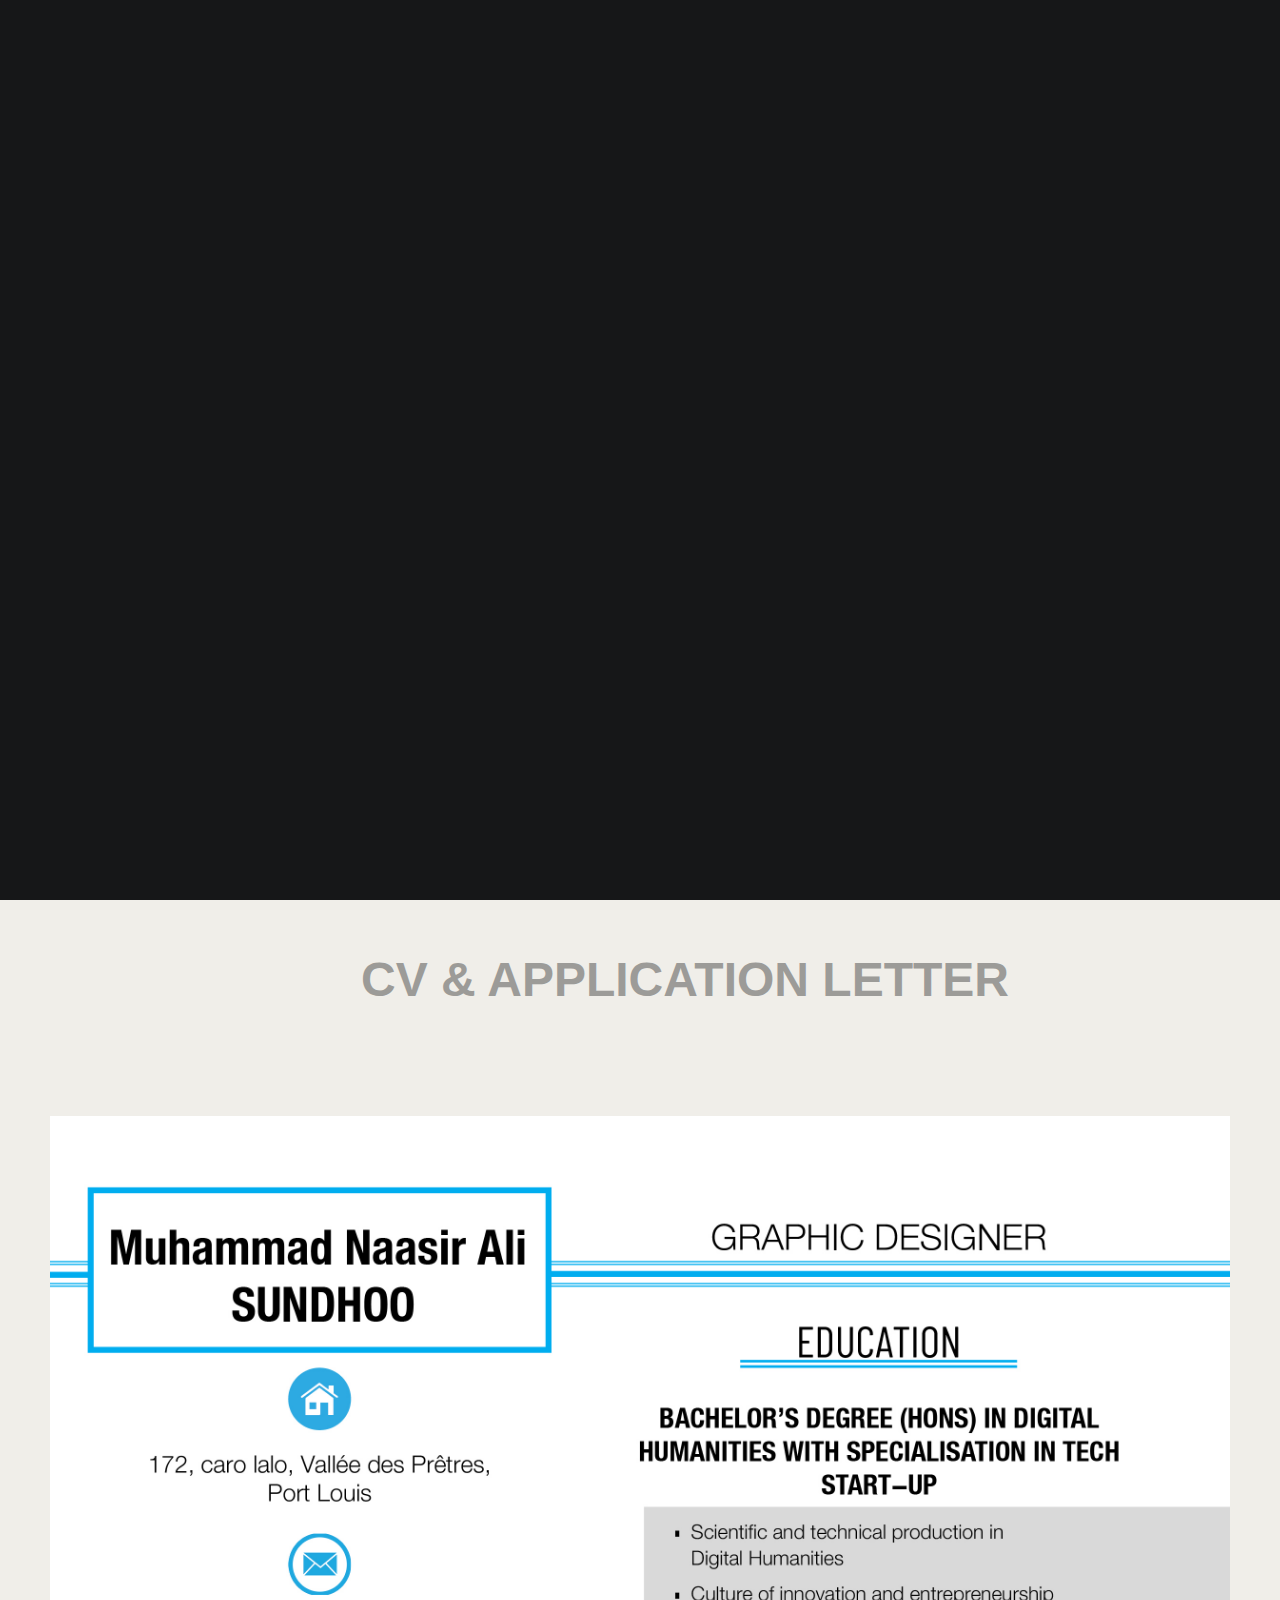
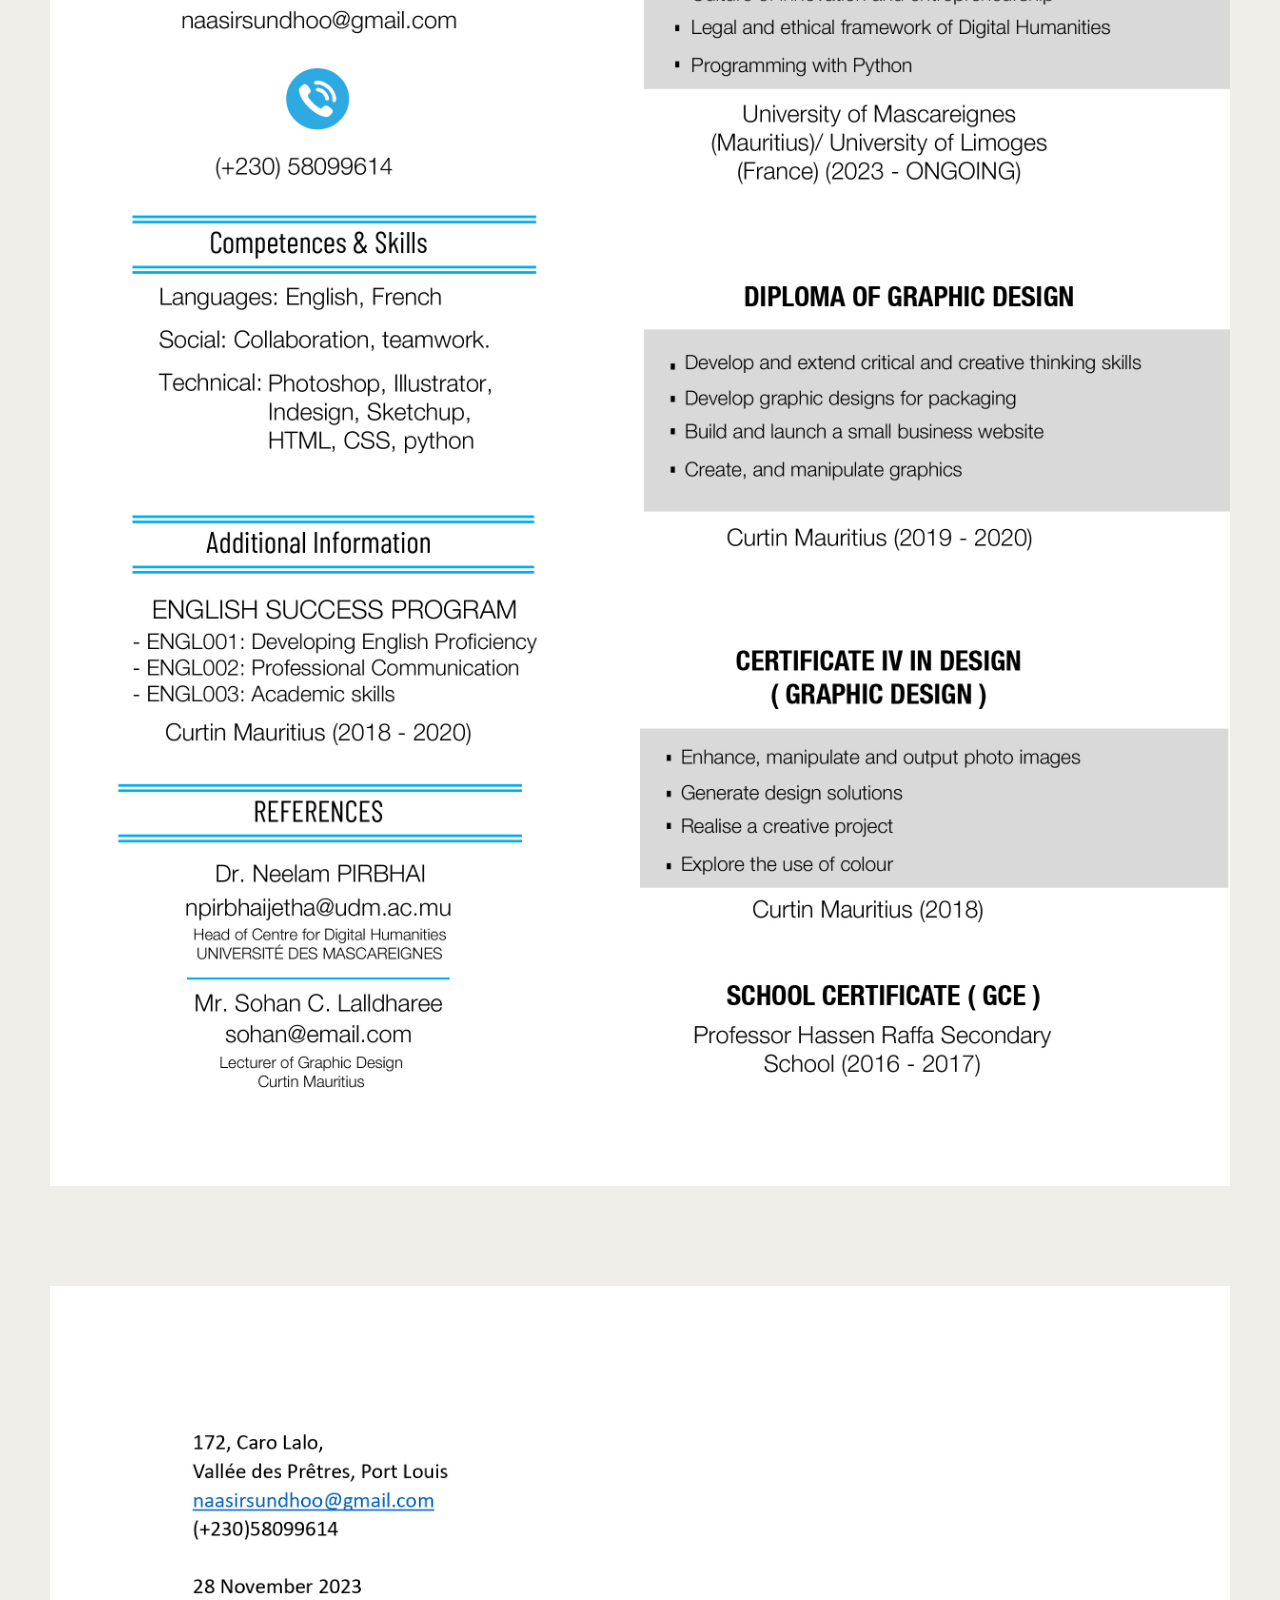
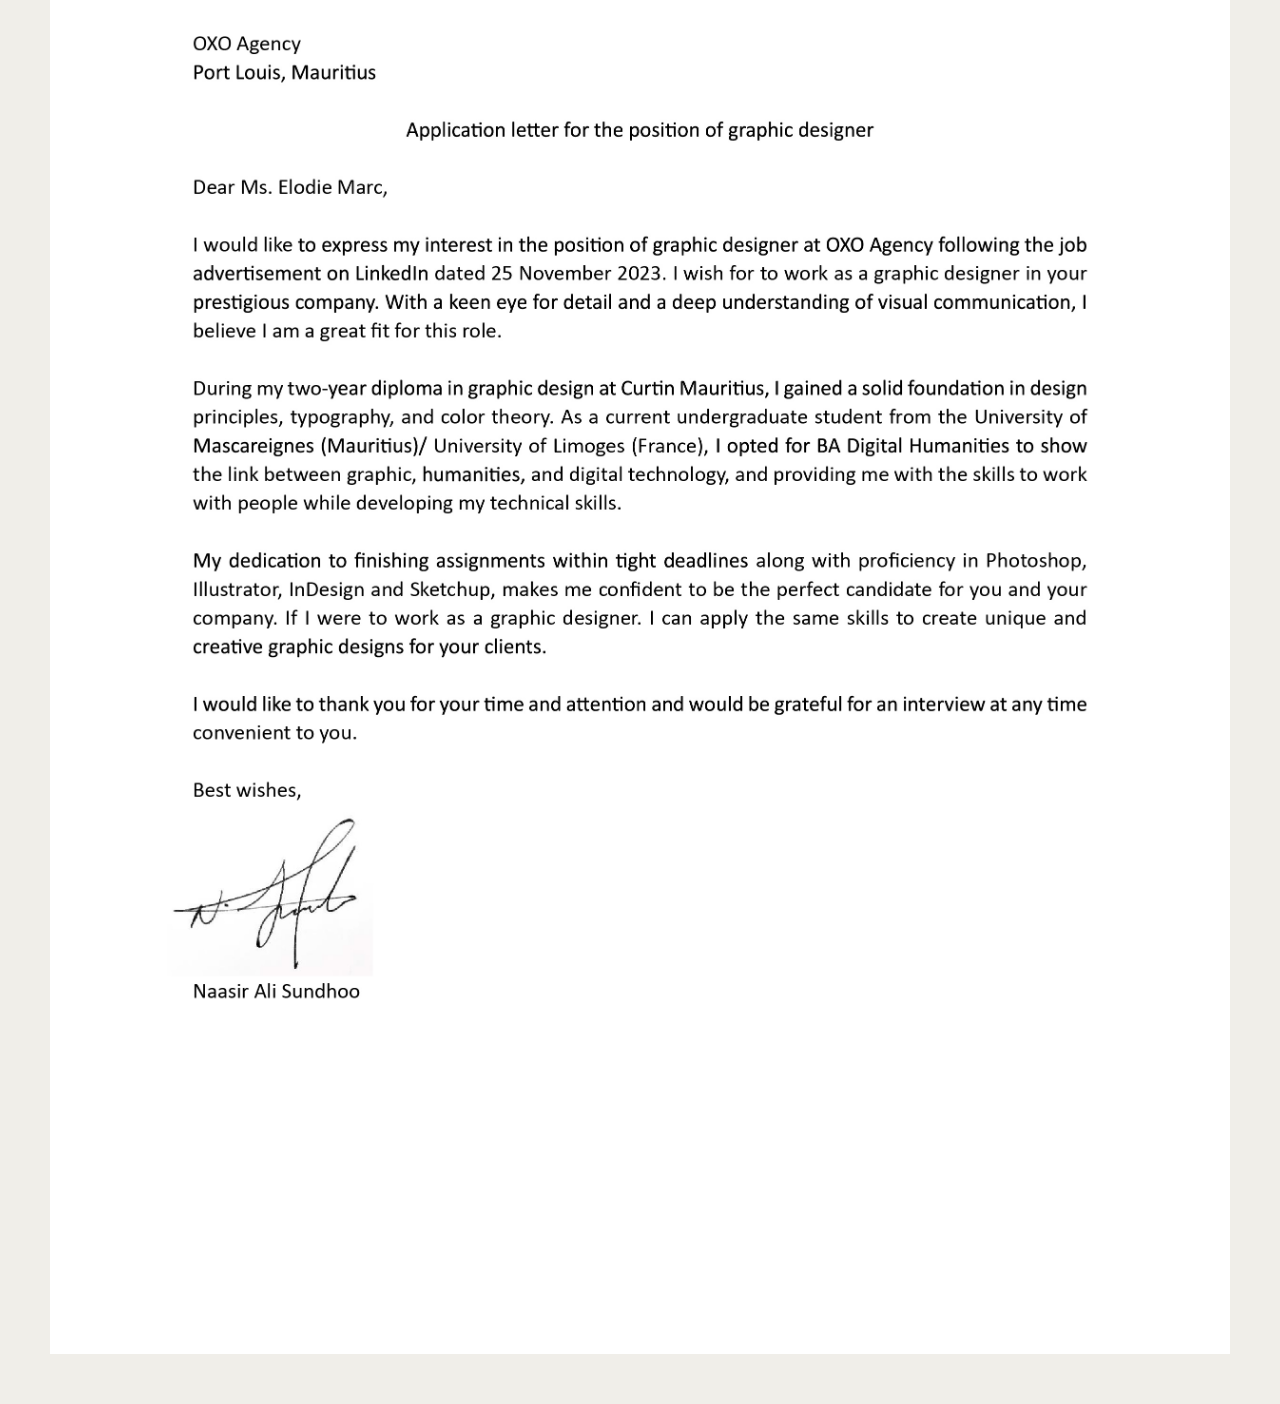
==== about.html @ 45f6244c "Add files via upload" ====
<!DOCTYPE html>
<html lang="en">
<head>
  <meta charset="utf-8">
  <meta content="width=device-width, initial-scale=1.0" name="viewport">
<link rel="icon" href="" type="">
  <title>About</title>

  <link href="vendor/bootstrap/css/bootstrap.min.css" rel="stylesheet">
  <link href="vendor/bootstrap-icons/bootstrap-icons.css" rel="stylesheet">
  <link href="vendor/swiper/swiper-bundle.min.css" rel="stylesheet">
  <link href="vendor/glightbox/css/glightbox.min.css" rel="stylesheet">
  <link href="vendor/aos/aos.css" rel="stylesheet">
 
  <link href="css/main.css" rel="stylesheet">



</head>

<body>

  <!-- ======= Header ======= -->
  <header id="header" class="header d-flex align-items-center fixed-top">
    <div class="container-fluid d-flex align-items-center justify-content-between">

      <a href="index.html" class="logo d-flex align-items-center  me-auto me-lg-0">
        
        <i class="bi bi-ca"></i>
        <h1>SUNDHOO NAASIR</h1>
      </a>

      <nav id="navbar" class="navbar">
        <ul>
          <li><a href="index.html">HOME</a></li>
          <li><a href="about.html" class="active">ABOUT</a></li>
          <li class="dropdown"><a href="journey.html"><span>JOURNEY</span> <i class="bi bi-chevron-down dropdown-indicator"></i></a>
            <ul>
              <li><a href="journey.html" class="active">BA(Hons) DIGITAL HUMANITIES</a></li>
              <li><a href="journey.html#diploma">DIPLOMA IN GRAPHIC DESIGN</a></li>
            </ul>
          </li>
          <li><a href="services.html"></a></li>
          <li><a href="contact.html"></a></li>
        </ul>
      </nav><!-- .navbar -->

      <div class="header-social-links">
        
      </div>
      <i class="mobile-nav-toggle mobile-nav-show bi bi-list"></i>
      <i class="mobile-nav-toggle mobile-nav-hide d-none bi bi-x"></i>

    </div>
  </header><!-- End Header -->

  <main id="main" class="about" data-aos="fade" data-aos-delay="1500">

    <!-- ======= End Page Header ======= -->
    <div class="page-header d-flex align-items-center">
      <div class="container position-relative">
        <div class="row d-flex justify-content-center">
          <div class="col-lg-6 text-center">
            <h2 >ABOUT</h2>
            <p >With a Graphic Design diploma from Curtin Mauritius, I'm currently pursuing a BA 
              in Digital Humanities.
              This journey ignites my passion for blending visual storytelling with the societal 
              impact of technology.</p>
              <p>
                My academic background in Graphic Design at Curtin Mauritius has equipped me with a solid foundation in visual communication.
                Complementing this, my ongoing studies in Digital Humanities propel me into understanding how technology shapes our world,
                inspiring me to create impactful digital narratives that resonate with the human experience.
            </p>

            
            <a class="cta-btn" href="#cv">View CV</a>

          </div>
        </div>
      </div>
    </div><!-- End Page Header -->

    <!-- ======= About Section ======= -->
    <section  class="about pb-50">
      <div class="container">

        <div class="row gy-4 justify-content-center">
          
          <div class="content">
            <h2>Designer with a Focus on Digital Humanities</h2>
            <section id="skills" class="skills section-bg">
              <div class="container">

                <div class="section-title">
                  <h2> Technical Skills</h2>
                  
                </div>
      
                <div class="row skills-content">
        
                  <div class="col-lg-6 aos-init aos-animate" data-aos="fade-up">
        
                    <div class="progress">
                      <span class="skill">Photoshop<i class="val">92%</i></span>
                      <div class="progress-bar-wrap">
                        <div class="progress-bar" role="progressbar" aria-valuenow="92" aria-valuemin="0" aria-valuemax="100" style="width: 92%;"></div>
                      </div>
                    </div>
        
                    <div class="progress">
                      <span class="skill">Illustrator<i class="val">84%</i></span>
                      <div class="progress-bar-wrap">
                        <div class="progress-bar" role="progressbar" aria-valuenow="84" aria-valuemin="0" aria-valuemax="100" style="width: 84%;"></div>
                      </div>
                    </div>
        
                    <div class="progress">
                      <span class="skill">Indesign<i class="val">75%</i></span>
                      <div class="progress-bar-wrap">
                        <div class="progress-bar" role="progressbar" aria-valuenow="75" aria-valuemin="0" aria-valuemax="100" style="width: 75%;"></div>
                      </div>
                    </div>
        
                  </div>
        
                  <div class="col-lg-6 aos-init aos-animate" data-aos="fade-up" data-aos-delay="100">
        
                    <div class="progress">
                      <span class="skill">HTML <i class="val">75%</i></span>
                      <div class="progress-bar-wrap">
                        <div class="progress-bar" role="progressbar" aria-valuenow="75" aria-valuemin="0" aria-valuemax="100" style="width: 75%;"></div>
                      </div>
                    </div>
        
                    <div class="progress">
                      <span class="skill">CSS <i class="val">56%</i></span>
                      <div class="progress-bar-wrap">
                        <div class="progress-bar" role="progressbar" aria-valuenow="56" aria-valuemin="0" aria-valuemax="100" style="width: 56%;"></div>
                      </div>
                    </div>
        
                    <div class="progress">
                      <span class="skill">Python <i class="val">55%</i></span>
                      <div class="progress-bar-wrap">
                        <div class="progress-bar" role="progressbar" aria-valuenow="48" aria-valuemin="0" aria-valuemax="100" style="width: 48%;"></div>
                      </div>
                    </div>
        
                  </div>
        
                </div>
                 
          

              </div>
            </section>

            
          </div>
        </div>

      </div>
    </section><!-- End About Section -->

    <section id="cv" class="iamages">
      
      <h2>CV & APPLICATION LETTER</h2>
      <img src="img/photos for eportfolio/BA/cv .jpg" alt="">
     
      <img src="img/photos for eportfolio/BA/letters.jpg" alt="">
    </section>

 

  </main><!-- End #main -->


  <a href="#" class="scroll-top d-flex align-items-center justify-content-center"><i class="bi bi-arrow-up-short"></i></a>

  <div id="preloader">
    <div class="line"></div>
  </div>

 
  <script src="vendor/bootstrap/js/bootstrap.bundle.min.js"></script>
  <script src="vendor/swiper/swiper-bundle.min.js"></script>
  <script src="vendor/glightbox/js/glightbox.min.js"></script>
  <script src="vendor/aos/aos.js"></script>
  <script src="vendor/php-email-form/validate.js"></script>

 

  <script src="js/main.js"></script>


</body>

</html>
---- css/main.css ----
:root {
  
  --font-default: Arial, Helvetica, sans-serif;

  --font-primary: Arial, Helvetica,  sans-serif;
  --font-secondary: Arial, Helvetica, sans-serif;
}

/* Colors */
:root {
  --color-default: #3333;
  --color-primary: #9C9B98;
  --color-secondary: #161718;
}
.journey{
  background-color: #9C9B98;
}
.journey  div.iamges{
background-color:#F0EEE9 ;
}
/* Smooth scroll behavior */
html{
  scroll-behavior:smooth;
}


/*--------------------------------------------------------------
# General
--------------------------------------------------------------*/
body {
  font-family: var(--font-default);
  background-color: #F0EEE9;
  
  
}

a {
  color: var(--color-primary);
  text-decoration: none;
}

a:hover {
  color: #776B5D;
  text-decoration: none;
}

h1,
h2,
h3,
h4,
h5,
h6 {
  font-family: var(--font-primary);
}

/*--------------------------------------------------------------
# Sections & Section Header
--------------------------------------------------------------*/
.section-header {
  padding-bottom: 40px;
}

.section-header h2 {
  font-size: 14px;
  font-weight: 500;
  padding: 0;
  line-height: 1px;
  margin: 0 0 5px 0;
  letter-spacing: 2px;
  text-transform: uppercase;
  color: rgba(255, 255, 255, 0.6);
  font-family: var(--font-primary);
}

.section-header h2::after {
  content: "";
  width: 100%;
  height: 1px;
  display: inline-block;
  background: #333;
  margin: 4px 10px;
}

.section-header p {
  margin: 0;
  margin: 0;
  font-size: 36px;
  font-weight: 700;
  font-family: var(--font-secondary);
 
}

/*--------------------------------------------------------------
# Page Header
--------------------------------------------------------------*/
.page-header {
  padding: 120px 0 60px 0;
  min-height: 30vh;
  position: relative;
}

.page-header h2 {
  font-size: 56px;
  font-weight: 500;
  font-family: var(--font-secondary);
}

@media (max-width: 768px) {
  .page-header h2 {
    font-size: 36px;
  }
}

.page-header p {
  color:black;
}

.page-header .cta-btn {
  font-family: var(--font-primary);
  font-weight: 400;
  font-size: 14px;
  display: inline-block;
  padding: 12px 40px;
  border-radius: 4px;
  letter-spacing: 1px;
  text-transform: uppercase;
  transition: 0.3s;
  color: #fff;
  background: var(--color-primary);
}

.page-header .cta-btn:hover {
  background: var(--color-primary);
}

/*--------------------------------------------------------------
# Scroll top button
--------------------------------------------------------------*/
.scroll-top {
  position: fixed;
  visibility: hidden;
  opacity: 0;
  right: 15px;
  bottom: -15px;
  z-index: 99999;
  background: var(--color-primary);
  width: 44px;
  height: 44px;
  border-radius: 50px;
  transition: all 0.4s;
}

.scroll-top i {
  font-size: 24px;
  color: #fff;
  line-height: 0;
}

.scroll-top:hover {
  background: #9C9B98;
  color: #fff;
}

.scroll-top.active {
  visibility: visible;
  opacity: 1;
  bottom: 15px;
}

/*--------------------------------------------------------------
# Preloader
--------------------------------------------------------------*/
#preloader {
  display: flex;
  position: fixed;
  inset: 0;
  width: 100%;
  height: 100vh;
  z-index: 99999;
}

#preloader:before,
#preloader:after {
  content: "";
  background-color: var(--color-secondary);
  position: absolute;
  inset: 0;
  width: 50%;
  height: 100%;
  transition: all 0.3s ease 0s;
  z-index: -1;
}

#preloader:after {
  left: auto;
  right: 0;
}

#preloader .line {
  position: relative;
  overflow: hidden;
  margin: auto;
  width: 1px;
  height: 280px;
  transition: all 0.8s ease 0s;
}

#preloader .line:before {
  content: "";
  position: absolute;
  background-color: #fff;
  left: 0;
  top: 50%;
  width: 1px;
  height: 0%;
  transform: translateY(-50%);
  animation: lineincrease 1000ms ease-in-out 0s forwards;
}

#preloader .line:after {
  content: "";
  position: absolute;
  background-color: #999;
  left: 0;
  top: 0;
  width: 1px;
  height: 100%;
  transform: translateY(-100%);
  animation: linemove 1200ms linear 0s infinite;
  animation-delay: 2000ms;
}

#preloader.loaded .line {
  opacity: 0;
  height: 100% !important;
}

#preloader.loaded .line:after {
  opacity: 0;
}

#preloader.loaded:before,
#preloader.loaded:after {
  animation: preloaderfinish 300ms ease-in-out 500ms forwards;
}

@keyframes lineincrease {
  0% {
    height: 0%;
  }

  100% {
    height: 100%;
  }
}

@keyframes linemove {
  0% {
    transform: translateY(200%);
  }

  100% {
    transform: translateY(-100%);
  }
}

@keyframes preloaderfinish {
  0% {
    width: 5 0%;
  }

  100% {
    width: 0%;
  }
}

/*--------------------------------------------------------------
# Header
--------------------------------------------------------------*/
.header {
  transition: all 0.5s;
  z-index: 997;
  padding: 30px 0;
  background-color: #9C9B98;
  position: fixed;
}

#afterhero p span {
  color: #fff;
  padding-bottom: 4px;
  letter-spacing: 1px;
  border-bottom: 3px solid #149ddd;
}

.header .logo h1 {
  font-size: 35px;
  margin: 0;
  font-weight: 400;
  color: #fff;
  font-family: var(--font-secondary);
}

.header .logo i {
  font-size: 32px;
  margin-right: 8px;
  line-height: 0;
}

@media (max-width: 575px) {
  .header .logo h1 {
    font-size: 26px;
  }

  .header .logo i {
    font-size: 24px;
  }
}

.header .header-social-links {
  padding-right: 15px;
}

.header .header-social-links a {
  color: rgba(255, 255, 255, 0.5);
  padding-left: 15px;
  display: inline-block;
  line-height: 0px;
  transition: 0.3s;
  font-size: 16px;
}

.header .header-social-links a:hover {
  color: #fff;
}

@media (max-width: 575px) {
  .header .header-social-links a {
    padding-left: 5px;
  }
}

/*--------------------------------------------------------------
# Desktop Navigation
--------------------------------------------------------------*/
@media (min-width: 1280px) {
  .navbar {
    padding: 0;
  }

  .navbar ul {
    margin: 0;
    padding: 0;
    display: flex;
    list-style: none;
    align-items: center;
  }

  .navbar li {
    position: relative;
  }

  .navbar a,
  .navbar a:focus {
    display: flex;
    align-items: center;
    justify-content: space-between;
    padding: 10px 0 10px 30px;
    font-family: var(--font-primary);
    text-transform: uppercase;
    letter-spacing: 1px;
    font-size: 15px;
    font-weight: 400;
    color: rgba(255, 255, 255, 0.5);
    white-space: nowrap;
    transition: 0.3s;
  }

  .navbar a i,
  .navbar a:focus i {
    font-size: 14px;
    line-height: 0;
    margin-left: 5px;
  }

  .navbar a:hover,
  .navbar .active,
  .navbar .active:focus,
  .navbar li:hover>a {
    color: #fff;
  }

  .navbar .dropdown ul {
    display: block;
    position: absolute;
    left: 14px;
    top: calc(100% + 30px);
    margin: 0;
    padding: 10px 0;
    z-index: 99;
    opacity: 0;
    visibility: hidden;
    background: var(--color-secondary);
    transition: 0.3s;
    border-radius: 4px;
  }

  .navbar .dropdown ul li {
    min-width: 200px;
  }

  .navbar .dropdown ul a {
    padding: 10px 20px;
    font-size: 15px;
    text-transform: none;
    font-weight: 400;
  }

  .navbar .dropdown ul a i {
    font-size: 12px;
  }

  .navbar .dropdown ul a:hover,
  .navbar .dropdown ul .active:hover,
  .navbar .dropdown ul li:hover>a {
    color: #fff;
  }

  .navbar .dropdown:hover>ul {
    opacity: 1;
    top: 100%;
    visibility: visible;
  }

  .navbar .dropdown .dropdown ul {
    top: 0;
    left: calc(100% - 30px);
    visibility: hidden;
  }

  .navbar .dropdown .dropdown:hover>ul {
    opacity: 1;
    top: 0;
    left: 100%;
    visibility: visible;
  }
}

@media (min-width: 1280px) and (max-width: 1366px) {
  .navbar .dropdown .dropdown ul {
    left: -90%;
  }

  .navbar .dropdown .dropdown:hover>ul {
    left: -100%;
  }
}

@media (min-width: 1280px) {

  .mobile-nav-show,
  .mobile-nav-hide {
    display: none;
  }
}

/*--------------------------------------------------------------
# Mobile Navigation
--------------------------------------------------------------*/
@media (max-width: 1279px) {
  .navbar {
    position: fixed;
    top: 0;
    right: -100%;
    width: 100%;
    max-width: 400px;
    bottom: 0;
    transition: 0.3s;
    z-index: 9997;
  }

  .navbar ul {
    position: absolute;
    inset: 0;
    padding: 50px 0 10px 0;
    margin: 0;
    background: rgba(0, 0, 0, 0.9);
    overflow-y: auto;
    transition: 0.3s;
    z-index: 9998;
  }

  .navbar a,
  .navbar a:focus {
    display: flex;
    align-items: center;
    justify-content: space-between;
    padding: 10px 20px;
    font-family: var(--font-primary);
    font-size: 13px;
    text-transform: uppercase;
    font-weight: 400;
    color: rgba(255, 255, 255, 0.5);
    letter-spacing: 1px;
    white-space: nowrap;
    transition: 0.3s;
  }

  .navbar a i,
  .navbar a:focus i {
    font-size: 12px;
    line-height: 0;
    margin-left: 5px;
  }

  .navbar a:hover,
  .navbar .active,
  .navbar .active:focus,
  .navbar li:hover>a {
    color: #fff;
  }

  .navbar .dropdown ul,
  .navbar .dropdown .dropdown ul {
    position: static;
    display: none;
    padding: 10px 0;
    margin: 10px 20px;
    transition: all 0.5s ease-in-out;
    border: 1px solid black;
  }

  .navbar .dropdown>.dropdown-active,
  .navbar .dropdown .dropdown>.dropdown-active {
    display: block;
  }

  .mobile-nav-show {
    color: #fff;
    font-size: 28px;
    cursor: pointer;
    line-height: 0;
    transition: 0.5s;
    z-index: 9999;
    margin: 0 10px 0 10px;
  }

  .mobile-nav-hide {
    color: #fff;
    font-size: 32px;
    cursor: pointer;
    line-height: 0;
    transition: 0.5s;
    position: fixed;
    right: 20px;
    top: 20px;
    z-index: 9999;
  }

  .mobile-nav-active {
    overflow: hidden;
  }

  .mobile-nav-active .navbar {
    right: 0;
  }

  .mobile-nav-active .navbar:before {
    content: "";
    position: fixed;
    inset: 0;
    background: rgba(22, 23, 24, 0.8);
    z-index: 9996;
  }
}

/*--------------------------------------------------------------
# About Section
--------------------------------------------------------------*/
.about h2 {
  font-weight: 600;
  font-size: 4rem;
  color: var(--color-primary);
}
#main > section.about.pb-50 > div > div > div > h2{
  font-size: 3rem;
  font-weight: 500;
  padding-bottom: 30px;
  display: flex;
  align-items: center;
  justify-content: center;
}
#skills > div > div.section-title > h2{
  font-weight: 500;
  font-size: 2rem;
  padding-bottom: 15px;
 display: flex;
  justify-content: center;
  align-items: center;
}

#cv h2{
  padding: 80px 0 50px 90px;
  color: #9C9B98;
  font-family: Arial, Helvetica, sans-serif;
  font-size: 3rem;
  display: flex;
  justify-content: center;
  align-items: center;
}


.skills .progress {
  height: 60px;
  display: block;
  background: none;
  border-radius: 0;
}

.skills .progress .skill {
  padding: 0;
  margin: 0 0 6px 0;
  text-transform: uppercase;
  display: block; 
  color: #050d18;
}

.skills .progress .skill .val {
  float: right;
  font-style: normal;
}

.skills .progress-bar-wrap {
  background: #dce8f8;
  height: 10px;
}

.skills .progress-bar {
  width: 1px;
  height: 10px;
  transition: 0.9s;
  background-color: #149ddd;
  transition: width 500ms ease-in-out;
}


/*--------------------------------------------------------------
# Hero Section
--------------------------------------------------------------*/
.hero {
  width: 100%;
  background-size: cover;
  position: relative;
  padding: 140px 0 0 0;
  display: flex;
  justify-content: center;
  align-items: center;
  
}

.hero h2 {
  margin: 0 100PX;
  font-size: 6em;
  position: absolute;
  font-weight: 700;
  color: var(--color-default);
  font-family: var(--font-secondary);
}

.hero h2:nth-child(1){
  color: transparent;
  -webkit-text-stroke:px var(--color-default);
  filter: blur(4px);

}


.hero h2:nth-child(2){
  color: #9C9B98;
  z-index: 2;
  animation: animate 4s ease-in-out infinite;
}

@keyframes animate {
  0%,100%{
    
    clip-path: polygon(0 56%, 8% 51%, 13% 47%, 22% 47%, 27% 48%, 34% 52%, 41% 55%, 47% 57%, 55% 59%, 60% 61%, 68% 61%, 74% 63%, 83% 61%, 89% 61%, 93% 59%, 100% 52%, 100% 100%, 0 100%);
  }
  50%{
    
    clip-path: polygon(0 55%, 8% 51%, 15% 51%, 22% 54%, 29% 55%, 34% 57%, 40% 60%, 49% 63%, 54% 63%, 61% 64%, 68% 64%, 75% 66%, 83% 66%, 90% 66%, 96% 65%, 100% 62%, 100% 100%, 0 100%);
  }
}

@media (max-width: 768px) {
  .hero {
    flex-direction: column; 
    height: auto; 
  }

  .hero h2 {
    margin: 10px 0; 
    font-size: 32px; 
    text-align: center; 
  }
  #afterhero{
    flex-direction: column; 
    height: auto; 
  }
  #afterhero p{
    margin: 10px 0;
    font-size: 32px;
    text-align: center;
  }


}

.afterhero p {
  display: flex;
  justify-content: center;
  align-items: center;
  color: var(--color-default);
  margin-bottom:0px;
  margin-top: 150px;
  font-size: 5em;
  position: relative;
  justify-content: center;
  align-items: center;
}

#afterhero div p {
 
  margin: 120px 0 0 0;
  font-size: 6rem;
  color: #2cbc85;


}

#afterhero div p span{
  border-bottom: 0;
  padding-bottom: 0;
  letter-spacing: 1px;
  color: #9C9B98;
}


:root{
  --deft:100px;
}
.wrapper{
 height: 10vh;
  width: 100%;
  perspective:1000px;
}

.cube-box-a{
  width: 200px;
  height: 200px;
  z-index: 1;
  float: left;
  margin:200px 200px 100px 200px ;
  
  transform-style:preserve-3d;
}

.cube-box-a img{
width: 100%;
height: 100%;
position: absolute;
opacity: 1;
transition: 0.5s;
object-fit: cover;
}


.cube-box-a img:nth-child(1){
  transform: rotateY(0deg) translateZ(var(--deft));
}

.cube-box-a img:nth-child(2){
  transform: rotateY(90deg) translateZ(var(--deft));
}

.cube-box-a img:nth-child(3){
  transform: rotateY(180deg) translateZ(var(--deft));
}

.cube-box-a img:nth-child(4){
  transform: rotateY(-90deg) translateZ(var(--deft));
}

.cube-box-a img:nth-child(5){
  transform: rotateX(90deg) translateZ(var(--deft));
}

.cube-box-a img:nth-child(6){
  transform: rotateX(-90deg) translateZ(var(--deft));
}

.cube-box-a{
  animation: moveBox 8s linear infinite;
}

.cube-box-a:hover{
  --deft:200px;
  animation-play-state:paused;
}
.cube-box-b{
  width: 200px;
  height: 200px;
  z-index: 2;
 
  margin: 150px 200px 100px 200px;
  float: right;
  transform-style:preserve-3d;
}

.cube-box-b img{
width: 100%;
height: 100%;
position: absolute;
opacity: 1;
transition: 0.5s;
object-fit: cover;
}


.cube-box-b img:nth-child(1){
  transform: rotateY(0deg) translateZ(var(--deft));
}

.cube-box-b img:nth-child(2){
  transform: rotateY(90deg) translateZ(var(--deft));
}

.cube-box-b img:nth-child(3){
  transform: rotateY(180deg) translateZ(var(--deft));
}

.cube-box-b img:nth-child(4){
  transform: rotateY(-90deg) translateZ(var(--deft));
}

.cube-box-b img:nth-child(5){
  transform: rotateX(90deg) translateZ(var(--deft));
}

.cube-box-b img:nth-child(6){
  transform: rotateX(-90deg) translateZ(var(--deft));
}

.cube-box-b{
  animation: moveBox 8s linear infinite;
}

.cube-box-b:hover{
  --deft:200px;
  animation-play-state:paused;
}


@keyframes loops{
  0%{ transform: rotateX(0deg) rotateY(0deg); }
  100%{ transform: rotateX(360deg) rotateY(360deg); }
}
@keyframes myoveBox {
  0% { transform: translateX(100%)  rotateX(0deg) rotateY(0deg); }
  50% { transform: translateX(-100%) rotateX(180deg) rotateY(180deg); }
  100% { transform: translateX(100%) rotateX(360deg) rotateY(360deg); }
}
@keyframes moveBox {
  0% { transform: translate3d(100%, 0, 0) translateX(100%)  rotateX(0deg) rotateY(0deg); }
  25% { transform: translate3d(-100%, 100%, 0) translateX(100%) rotateX(90deg) rotateY(90deg); }
  50% { transform: translate3d(100%, -100%, 0)  translateX(-100%) rotateX(180deg) rotateY(180deg); }
  75% { transform: translate3d(-100%, 100%, 0) translateX(100%) rotateX(270deg) rotateY(270deg); }
  100% { transform: translate3d(100%, 0, 0) translateX(100%) rotateX(360deg) rotateY(360deg); }
}
/*----------------------------------
before-footer
--------------------------------------
*/
.before-footer{
  height: 250px;
  padding: 50px;
}


.iamages > img:nth-child(2){
  display: flex;
 position: relative;
  width: 100vw;
  height: 100%;
  margin: 0;
  
  padding: 50px;
}
.iamages > img:nth-child(3){
  display: flex;
  position: relative;
  width: 100vw;
  height: 100%;
  margin: 0;
 
  padding: 50px;
}

/*--------------------------------------------------------------
# Footer
--------------------------------------------------------------*/
.footer {
  margin-top: 30px;
  bottom: 0;
  position: static;
  padding: 30px 0 0 0;
  z-index: 1;
  font-size: 14px;
  background-color: #161718;
  border-top: 10px solid rgba(13, 13, 14, 0.15);
}

.footer .copyright {
  text-align: center;
  color: rgba(255, 255, 255, 0.8);
}

.footer .credits {
  padding-top: 6px;
  text-align: center;
  font-size: 13px;
  color: rgba(255, 255, 255, 0.8);
}

.footer .credits a {
  color: var(--color-primary);
}
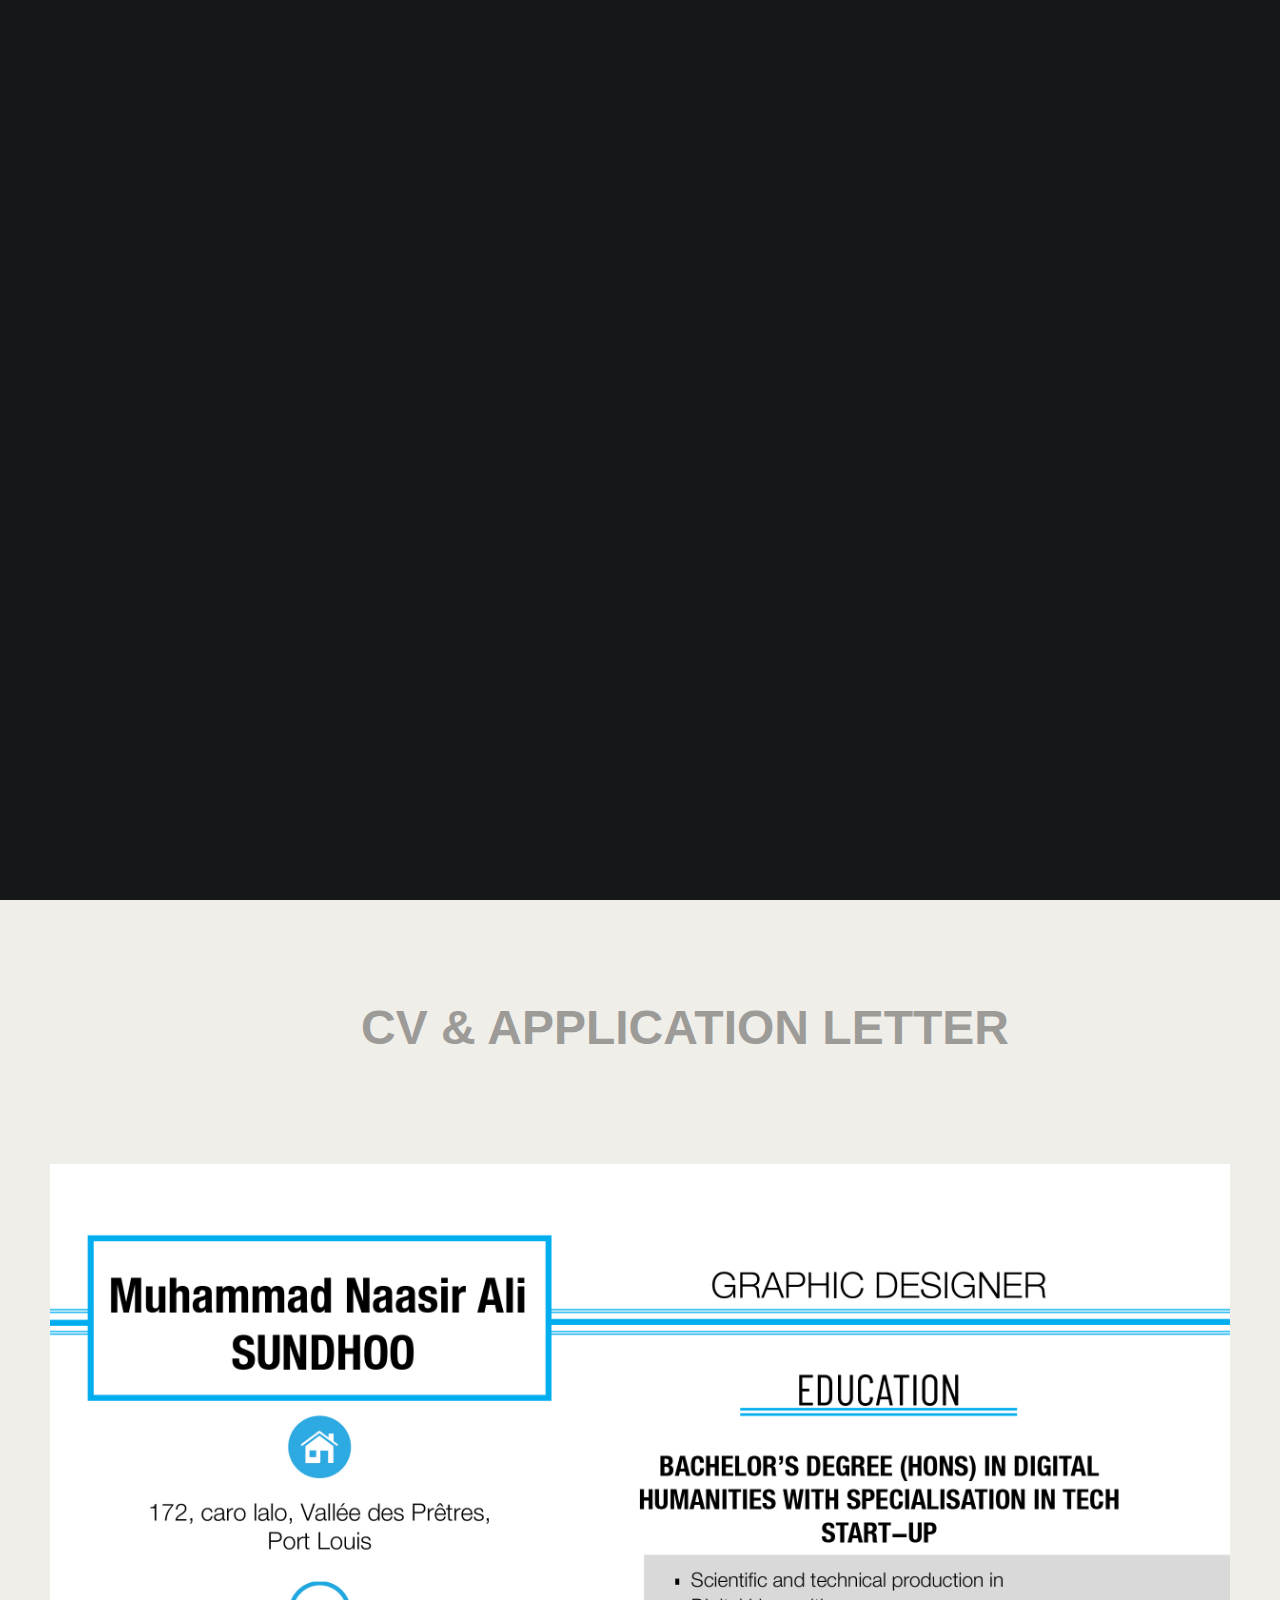
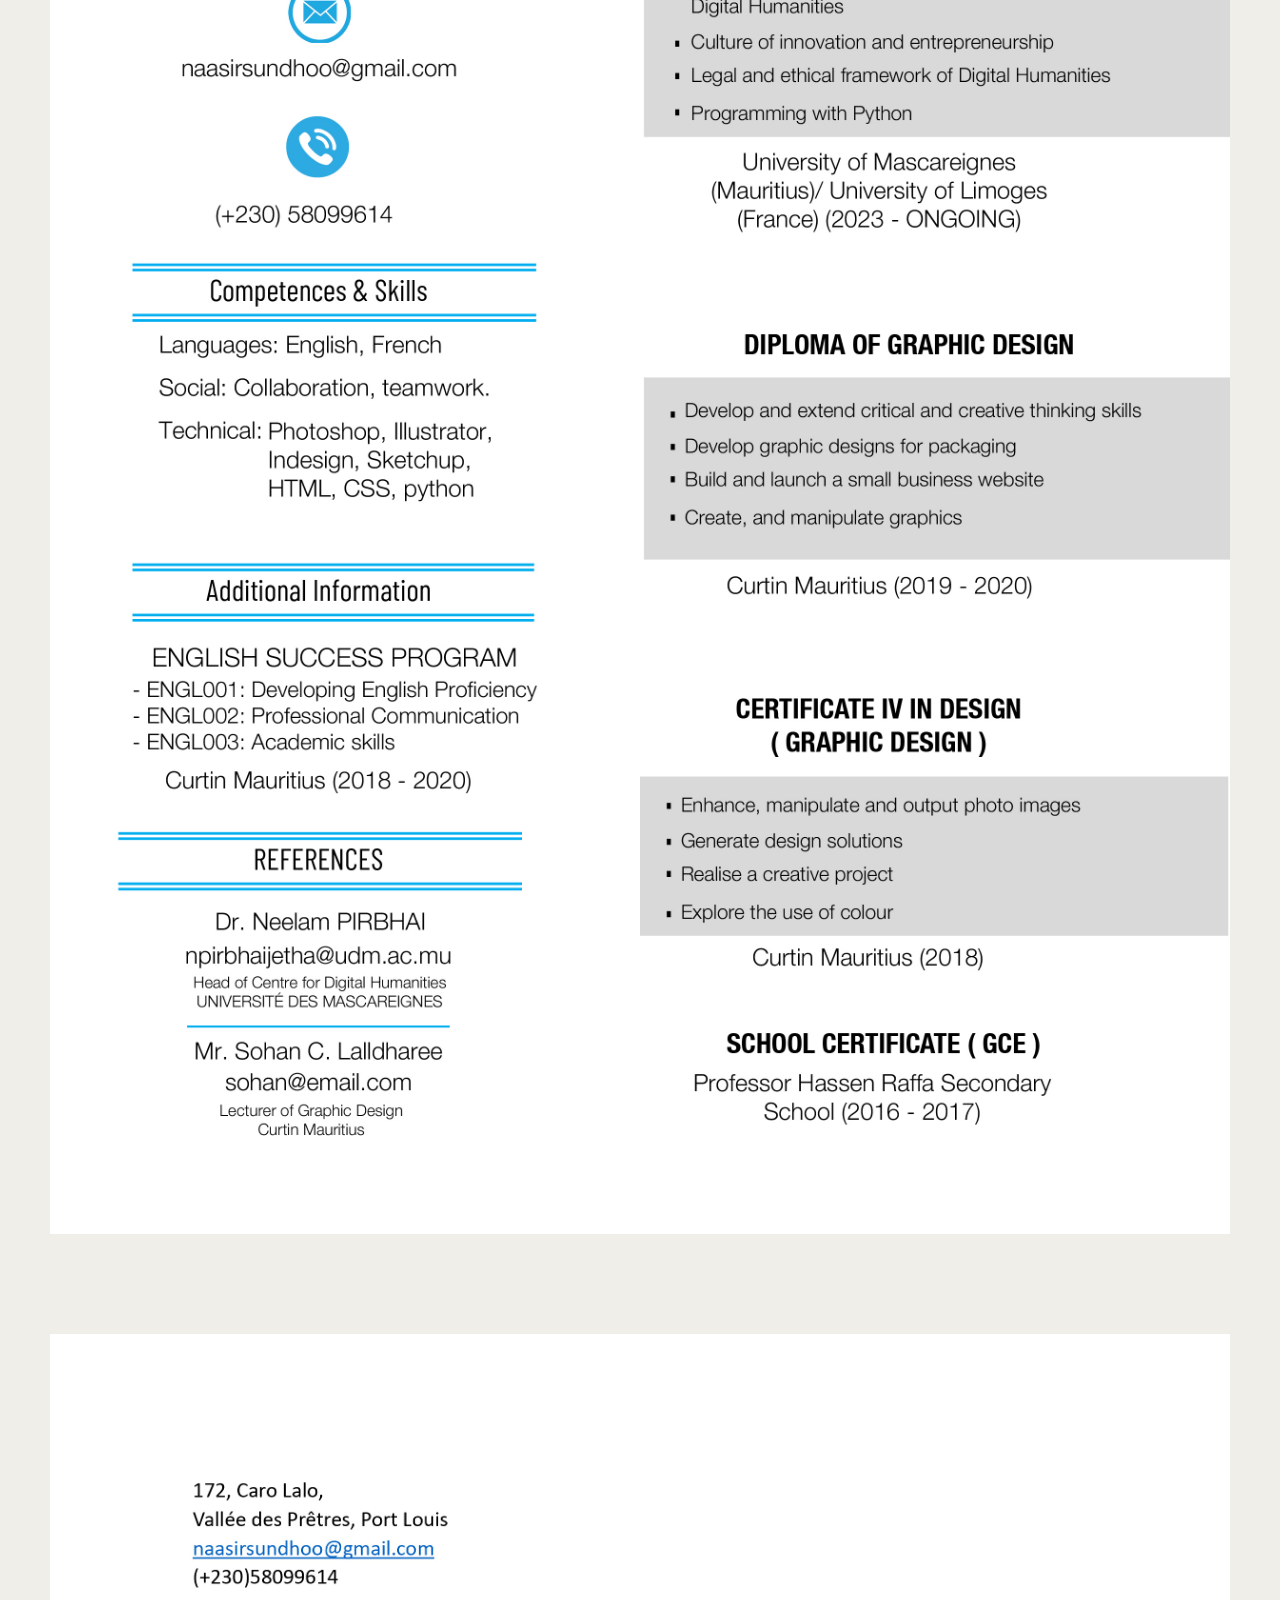
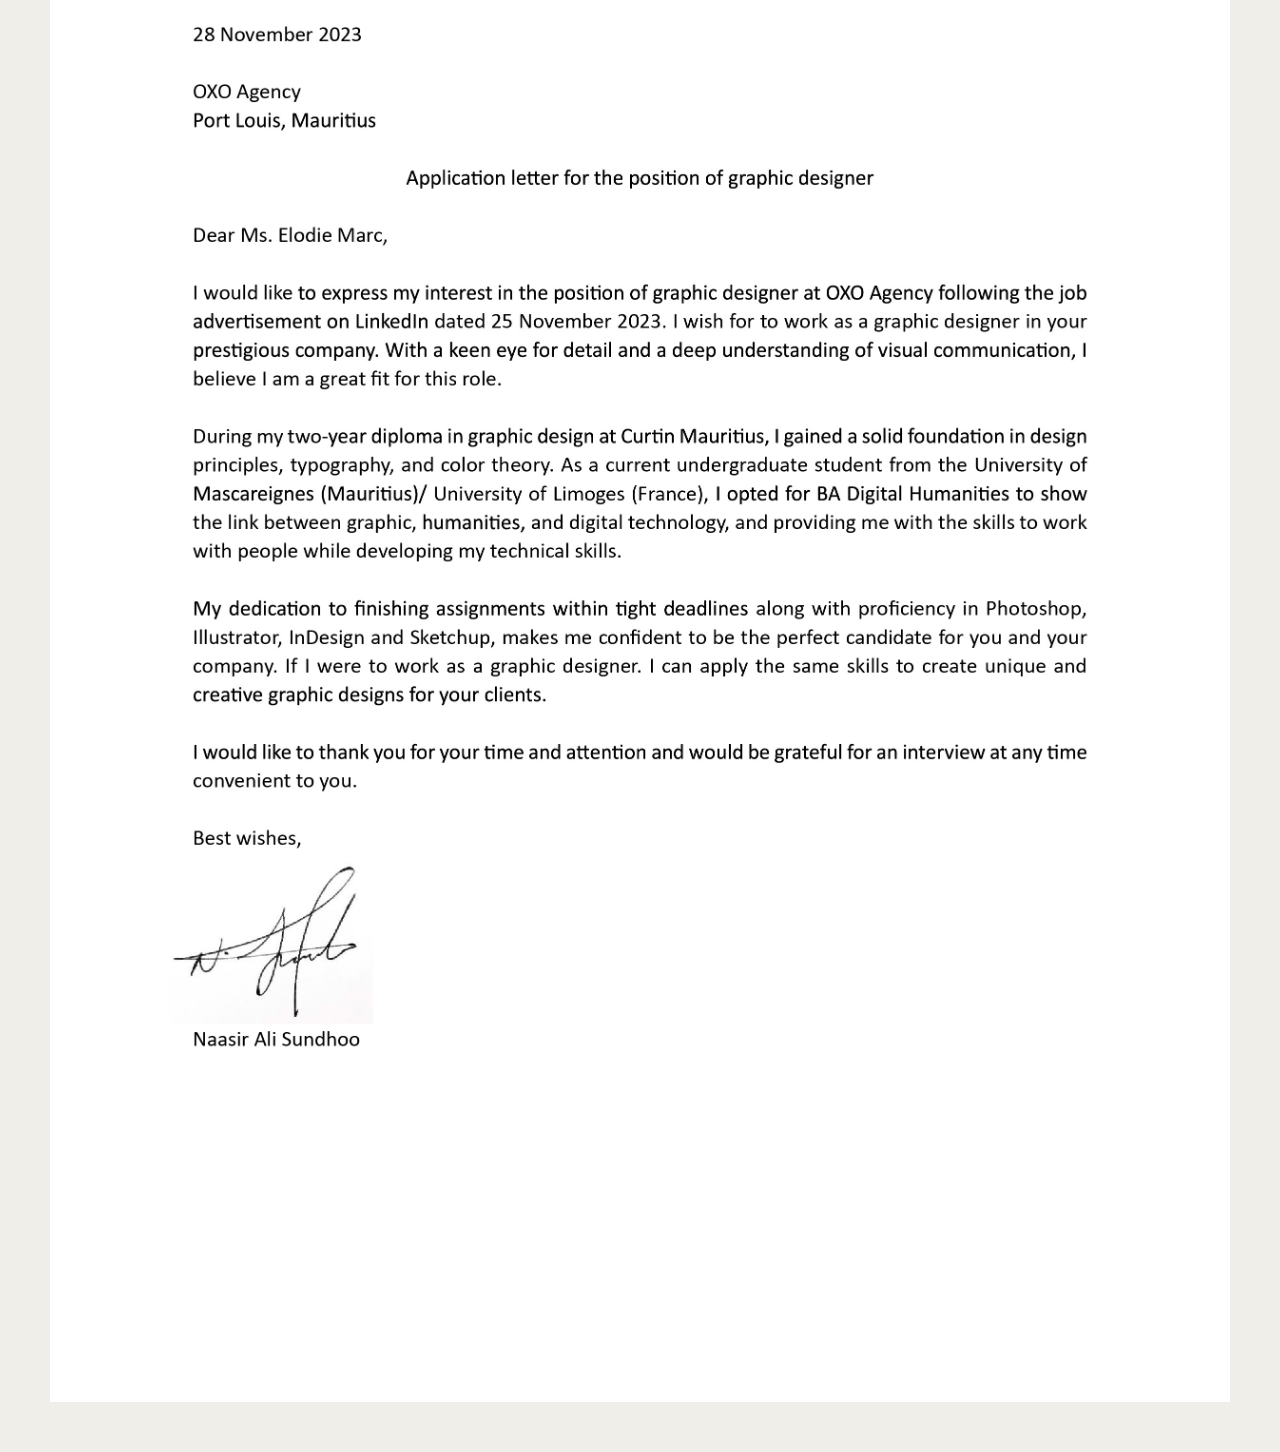
==== commit a25f0638: "Update about.html" ====
--- a/about.html
+++ b/about.html
@@ -63,11 +63,11 @@
           <div class="col-lg-6 text-center">
             <h2 >ABOUT</h2>
             <p >With a Graphic Design diploma from Curtin Mauritius, I'm currently pursuing a BA 
-              in Digital Humanities.
+              in Digital Humanities at University of Mascareignes(Mauritius)/University of Limoges(France).
               This journey ignites my passion for blending visual storytelling with the societal 
               impact of technology.</p>
               <p>
-                My academic background in Graphic Design at Curtin Mauritius has equipped me with a solid foundation in visual communication.
+                My academic background in Graphic Design has equipped me with a solid foundation in visual communication.
                 Complementing this, my ongoing studies in Digital Humanities propel me into understanding how technology shapes our world,
                 inspiring me to create impactful digital narratives that resonate with the human experience.
             </p>
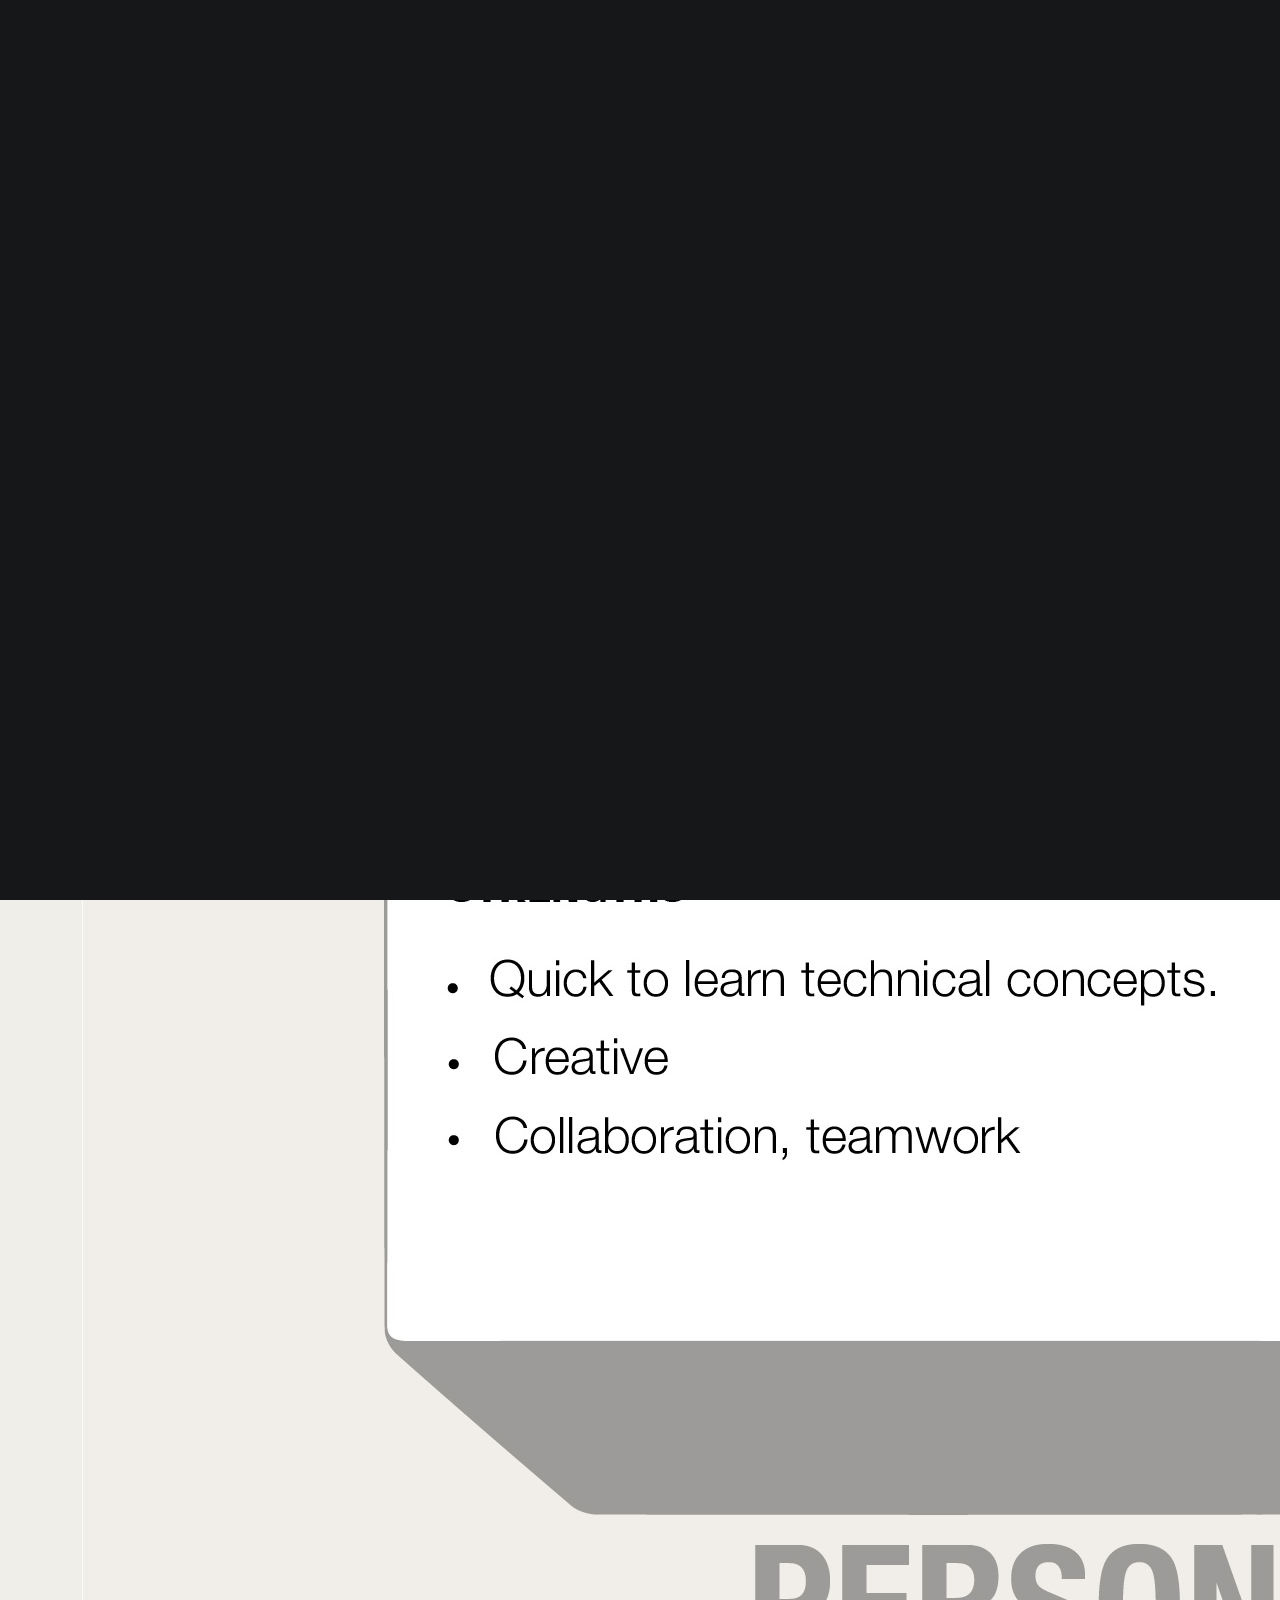
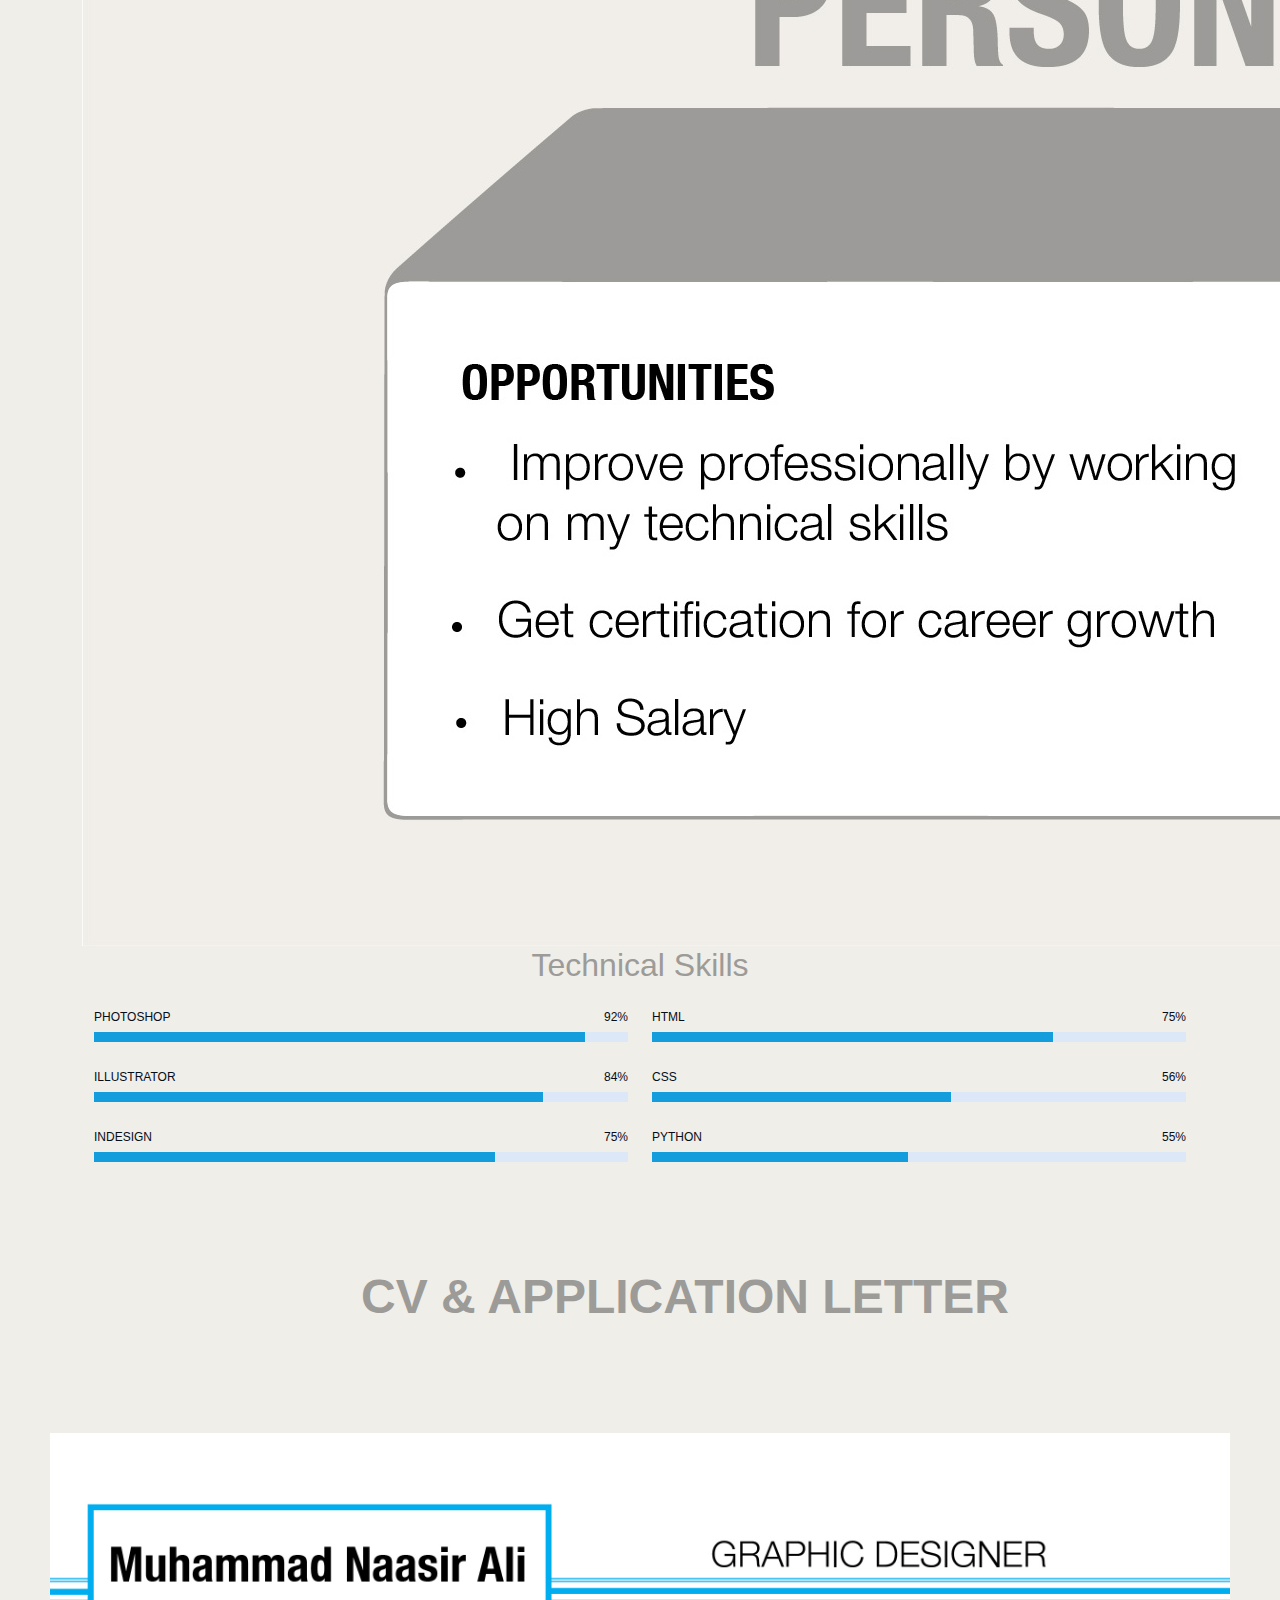
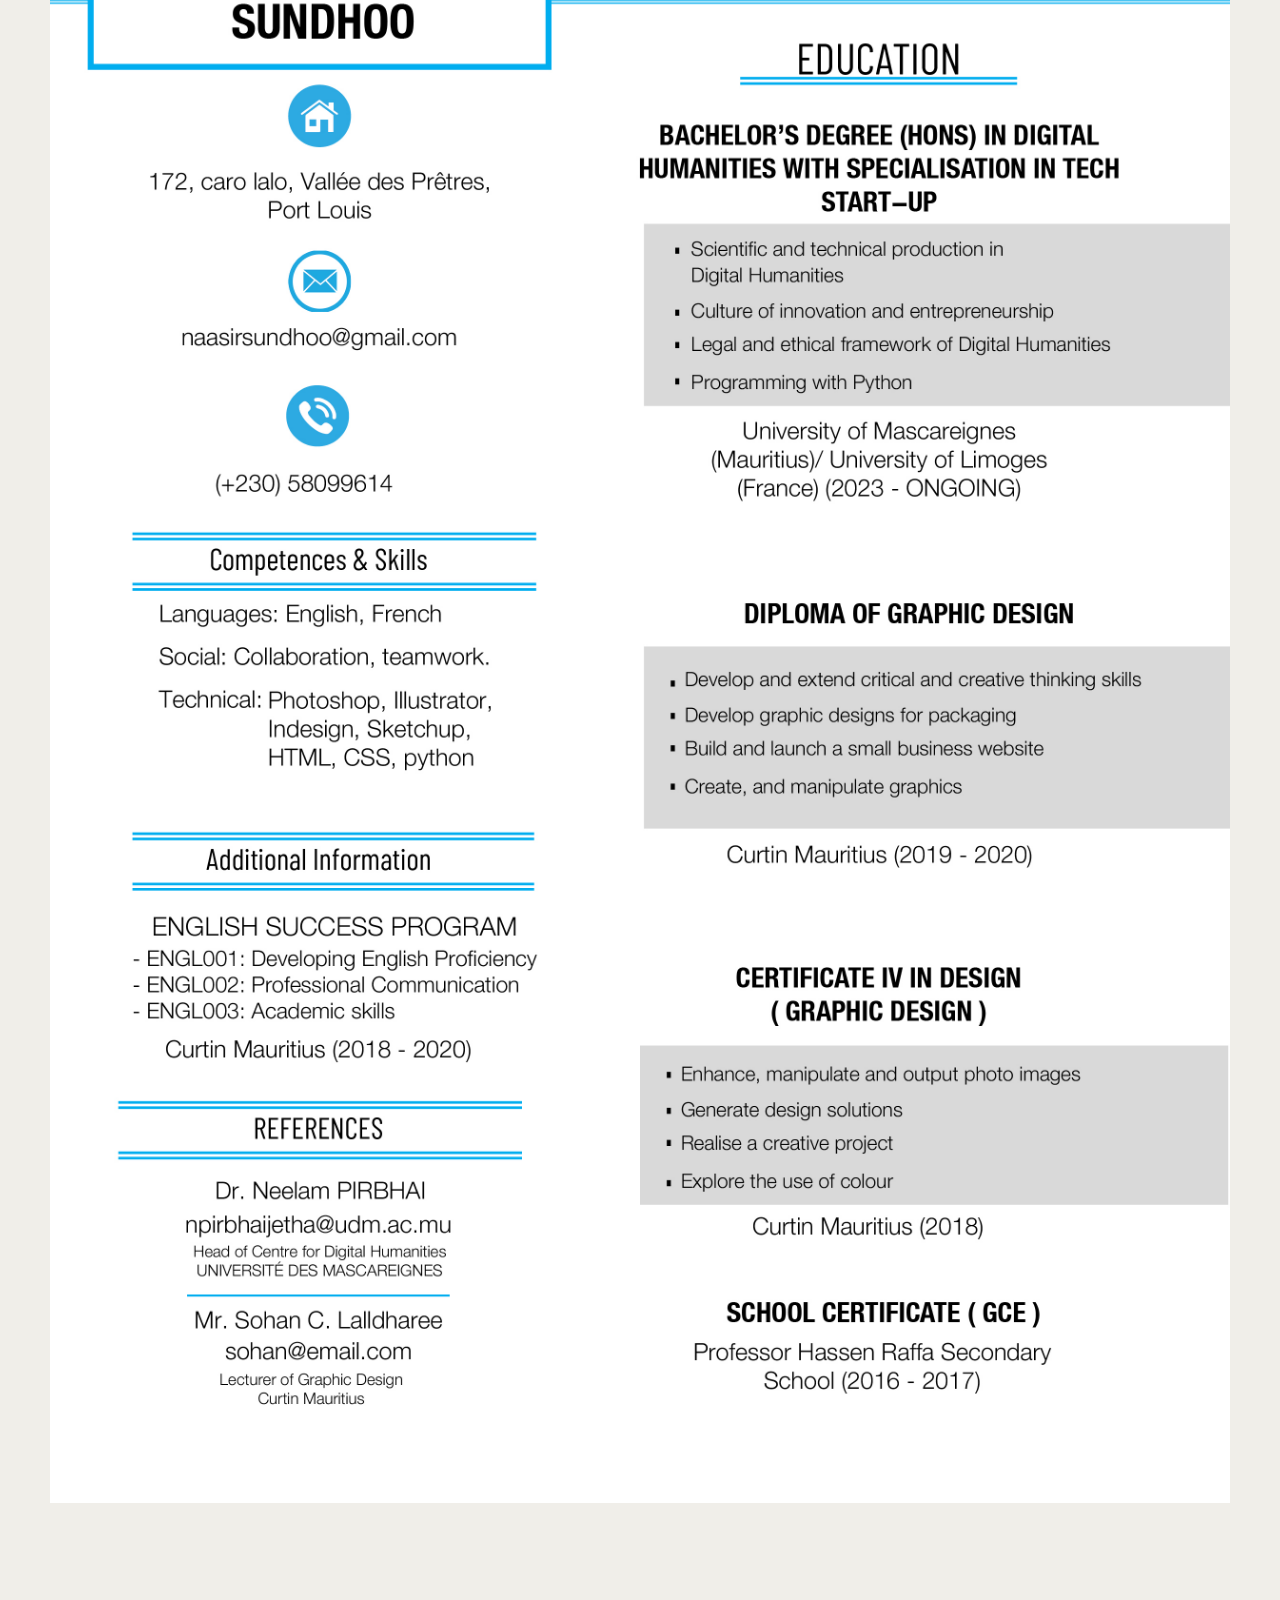
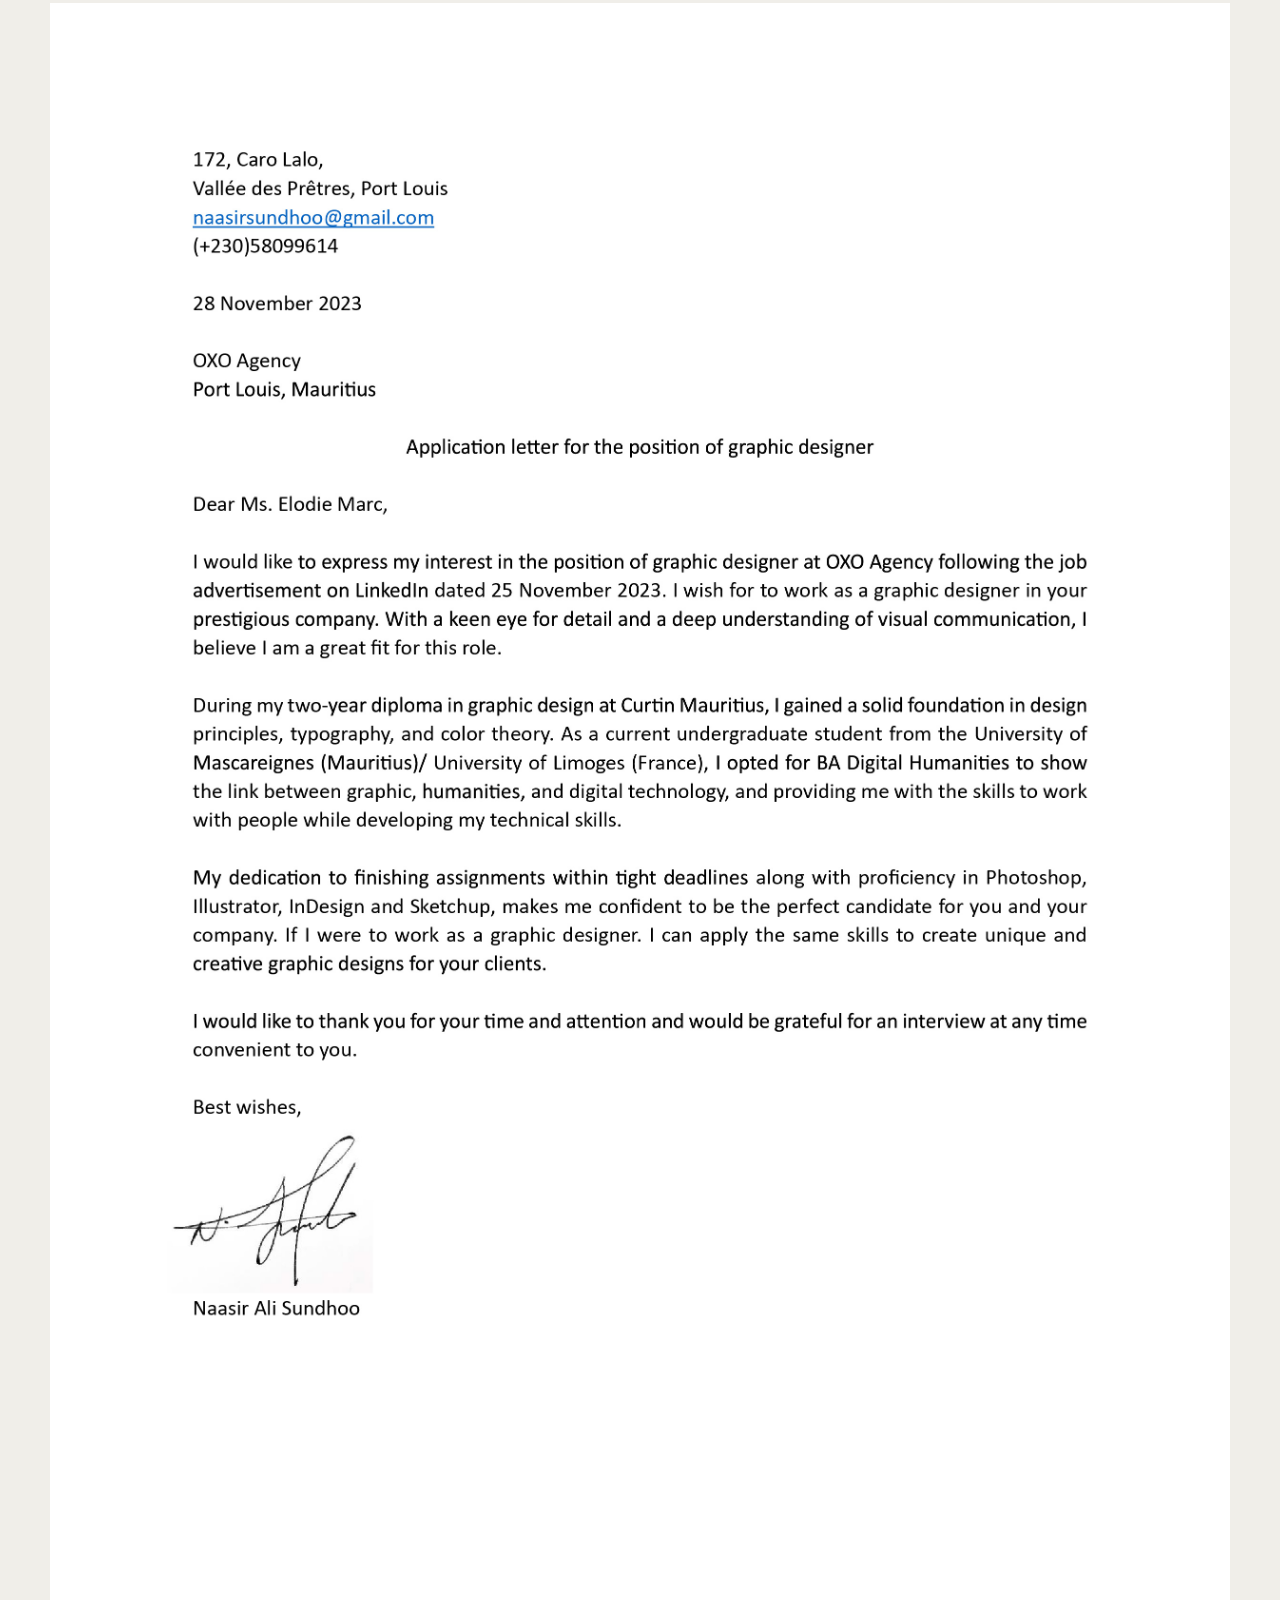
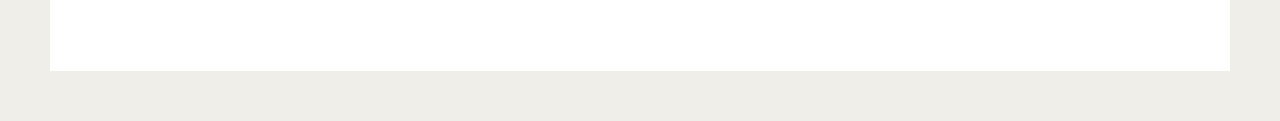
==== commit 67f20e11: "Update about.html" ====
--- a/about.html
+++ b/about.html
@@ -3,15 +3,12 @@
 <head>
   <meta charset="utf-8">
   <meta content="width=device-width, initial-scale=1.0" name="viewport">
-<link rel="icon" href="" type="">
+  <link rel="icon" href="" type="">
   <title>About</title>
 
-  <link href="vendor/bootstrap/css/bootstrap.min.css" rel="stylesheet">
-  <link href="vendor/bootstrap-icons/bootstrap-icons.css" rel="stylesheet">
-  <link href="vendor/swiper/swiper-bundle.min.css" rel="stylesheet">
-  <link href="vendor/glightbox/css/glightbox.min.css" rel="stylesheet">
-  <link href="vendor/aos/aos.css" rel="stylesheet">
- 
+  <link href="/vendor/bootstrap/css/bootstrap.min.css" rel="stylesheet">
+  <link href="/vendor/bootstrap-icons/bootstrap-icons.css" rel="stylesheet">
+  <link href="/vendor/aos/aos.css" rel="stylesheet">
   <link href="css/main.css" rel="stylesheet">
 
 
@@ -34,9 +31,9 @@
         <ul>
           <li><a href="index.html">HOME</a></li>
           <li><a href="about.html" class="active">ABOUT</a></li>
-          <li class="dropdown"><a href="journey.html"><span>JOURNEY</span> <i class="bi bi-chevron-down dropdown-indicator"></i></a>
+          <li class="dropdown"><a href="journey.html" class="active"><span>JOURNEY</span> <i class="bi bi-chevron-down dropdown-indicator"></i></a>
             <ul>
-              <li><a href="journey.html" class="active">BA(Hons) DIGITAL HUMANITIES</a></li>
+              <li><a href="journey.html" >BA(Hons) DIGITAL HUMANITIES</a></li>
               <li><a href="journey.html#diploma">DIPLOMA IN GRAPHIC DESIGN</a></li>
             </ul>
           </li>
@@ -88,6 +85,7 @@
           
           <div class="content">
             <h2>Designer with a Focus on Digital Humanities</h2>
+            <img src="img/personal SWOT.jpg" alt="">
             <section id="skills" class="skills section-bg">
               <div class="container">
 
@@ -182,11 +180,11 @@
   </div>
 
  
-  <script src="vendor/bootstrap/js/bootstrap.bundle.min.js"></script>
-  <script src="vendor/swiper/swiper-bundle.min.js"></script>
-  <script src="vendor/glightbox/js/glightbox.min.js"></script>
-  <script src="vendor/aos/aos.js"></script>
-  <script src="vendor/php-email-form/validate.js"></script>
+  <script src="/vendor/bootstrap/js/bootstrap.bundle.min.js"></script>
+  <script src="/vendor/swiper/swiper-bundle.min.js"></script>
+  <script src="/vendor/glightbox/js/glightbox.min.js"></script>
+  <script src="/vendor/aos/aos.js"></script>
+  <script src="/vendor/php-email-form/validate.js"></script>
 
  
 
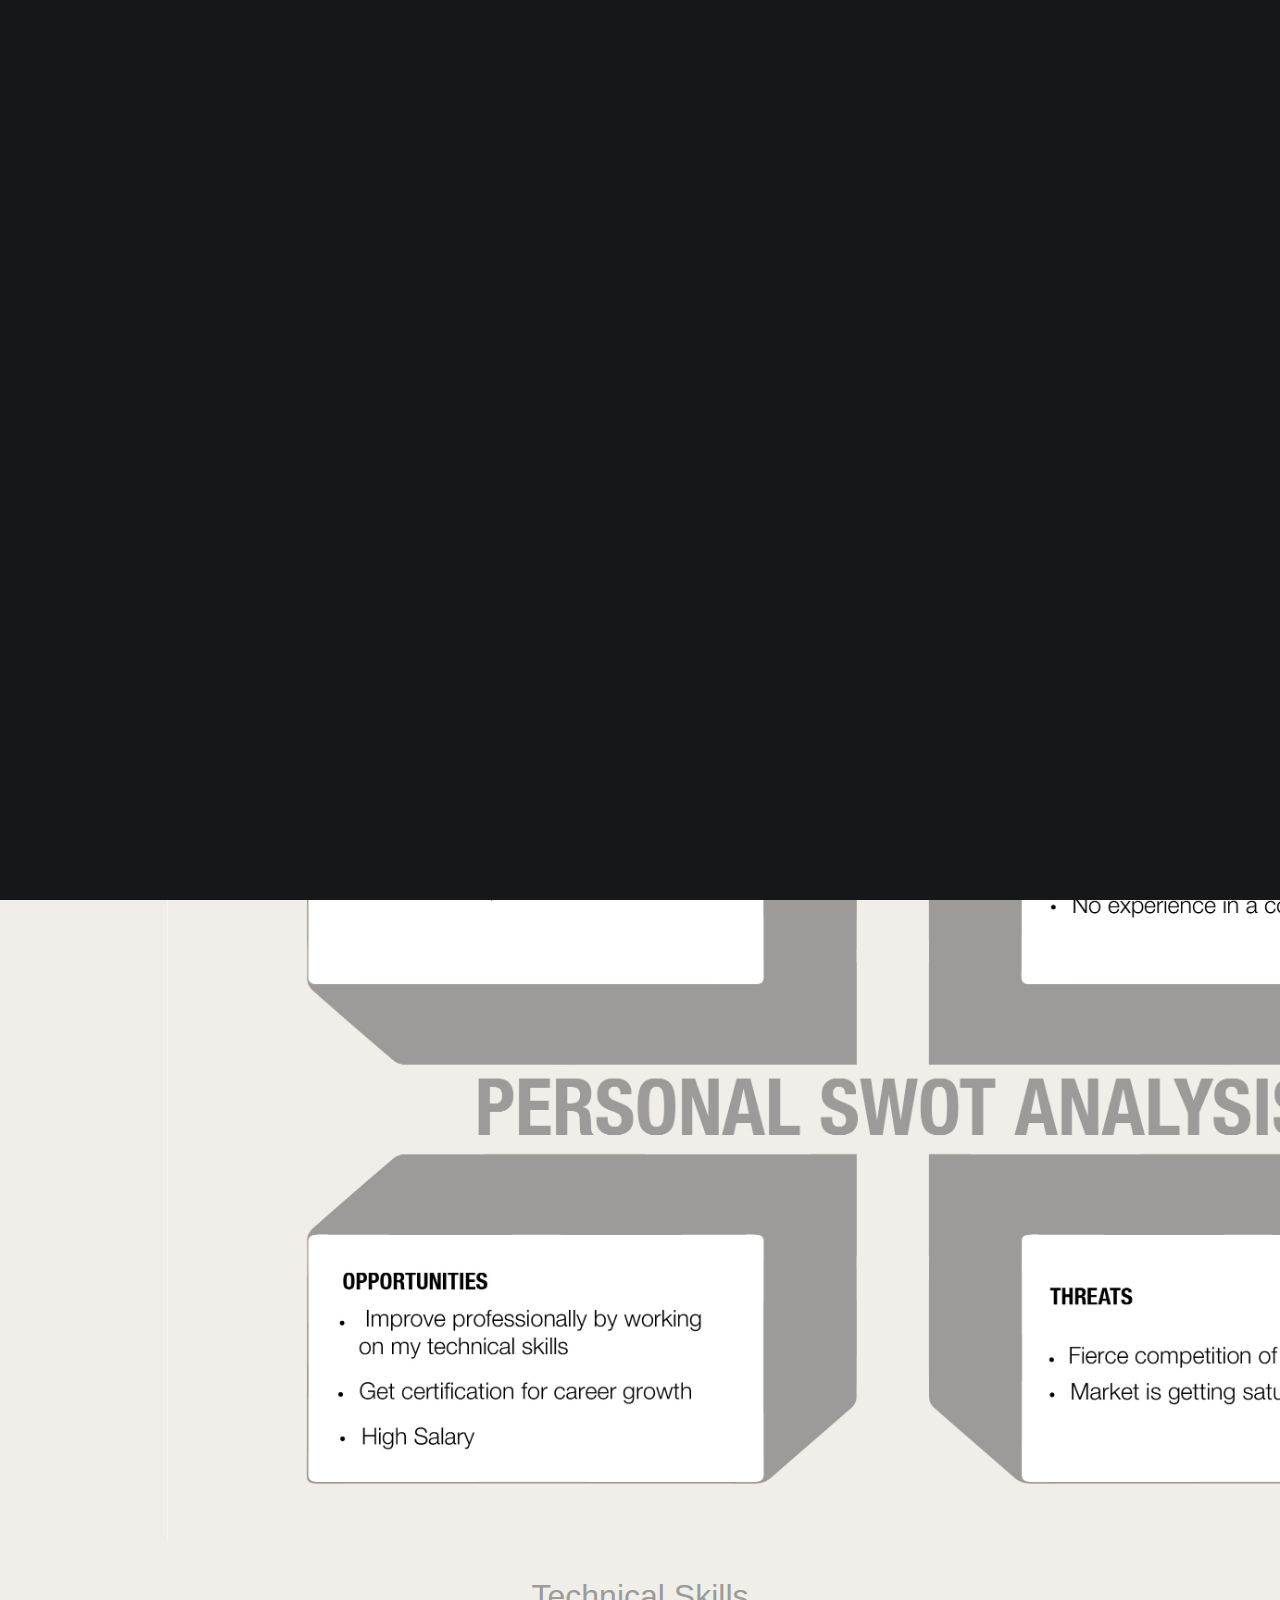
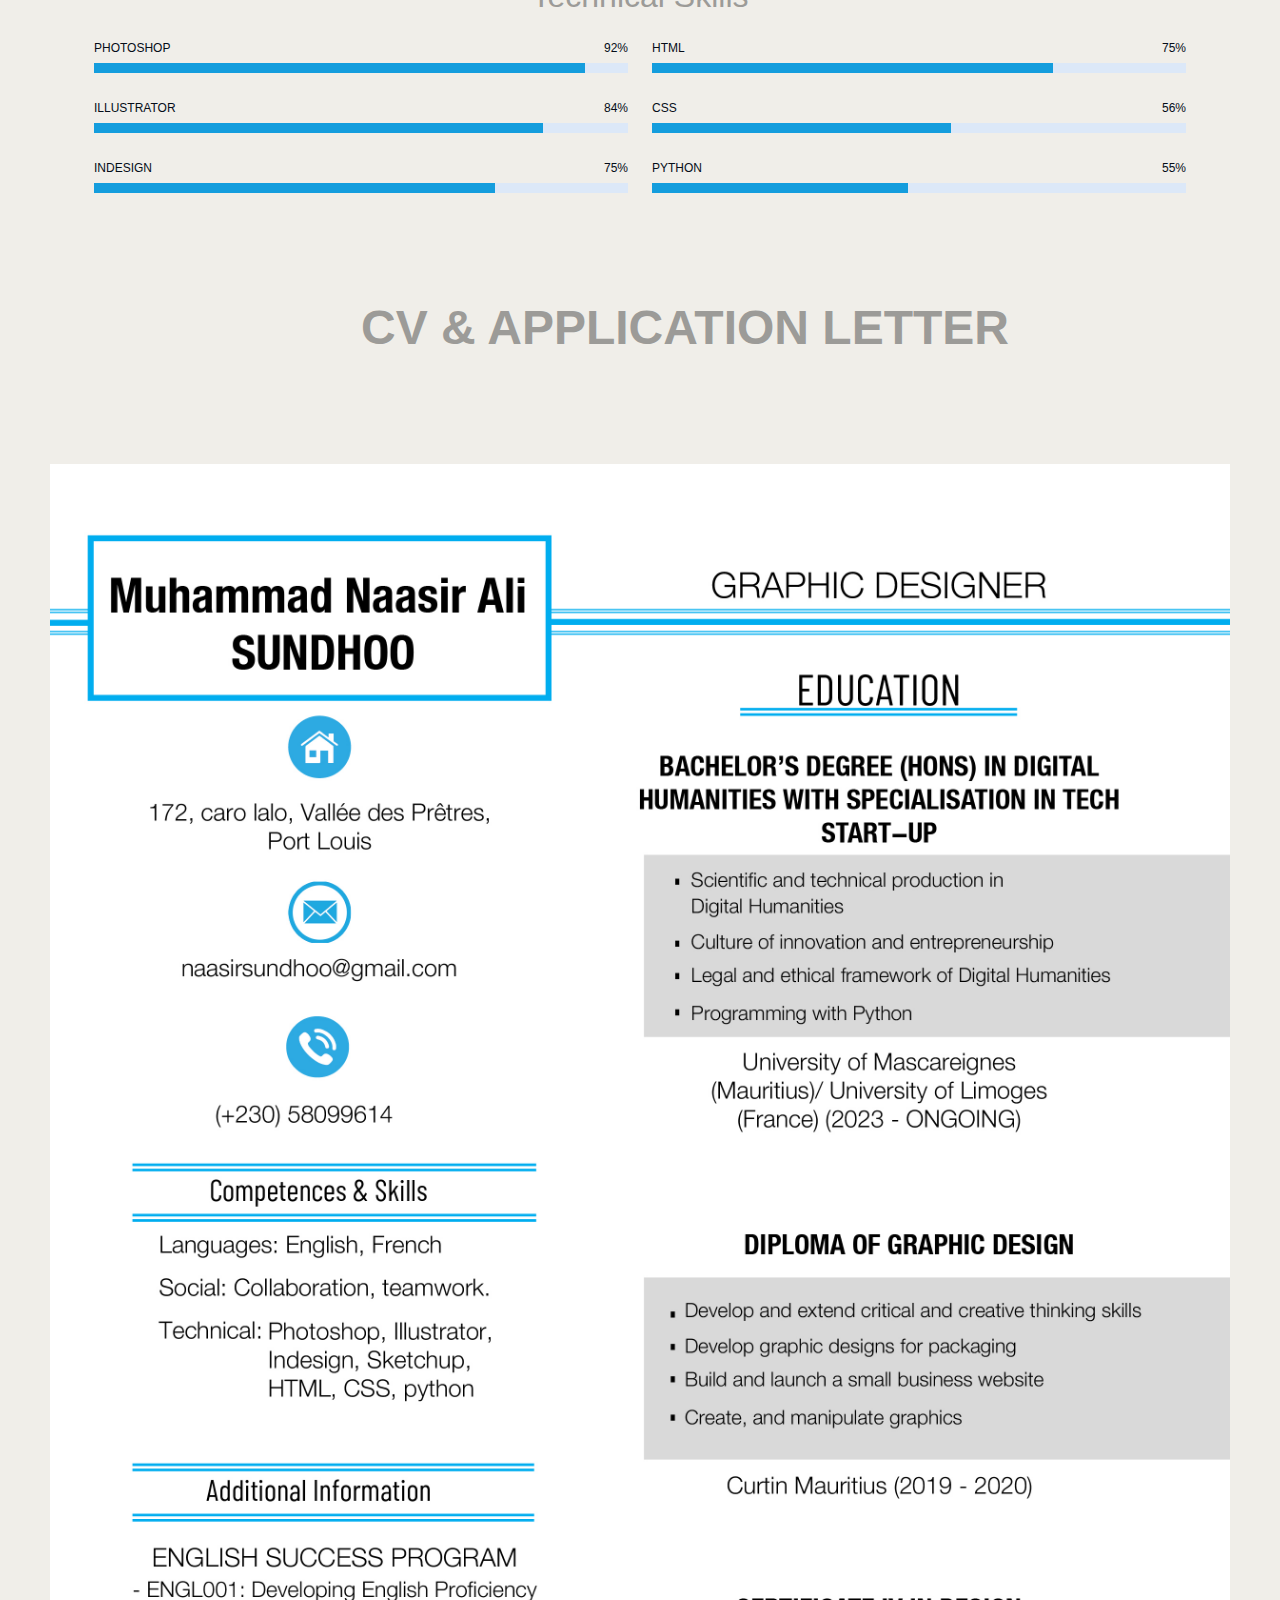
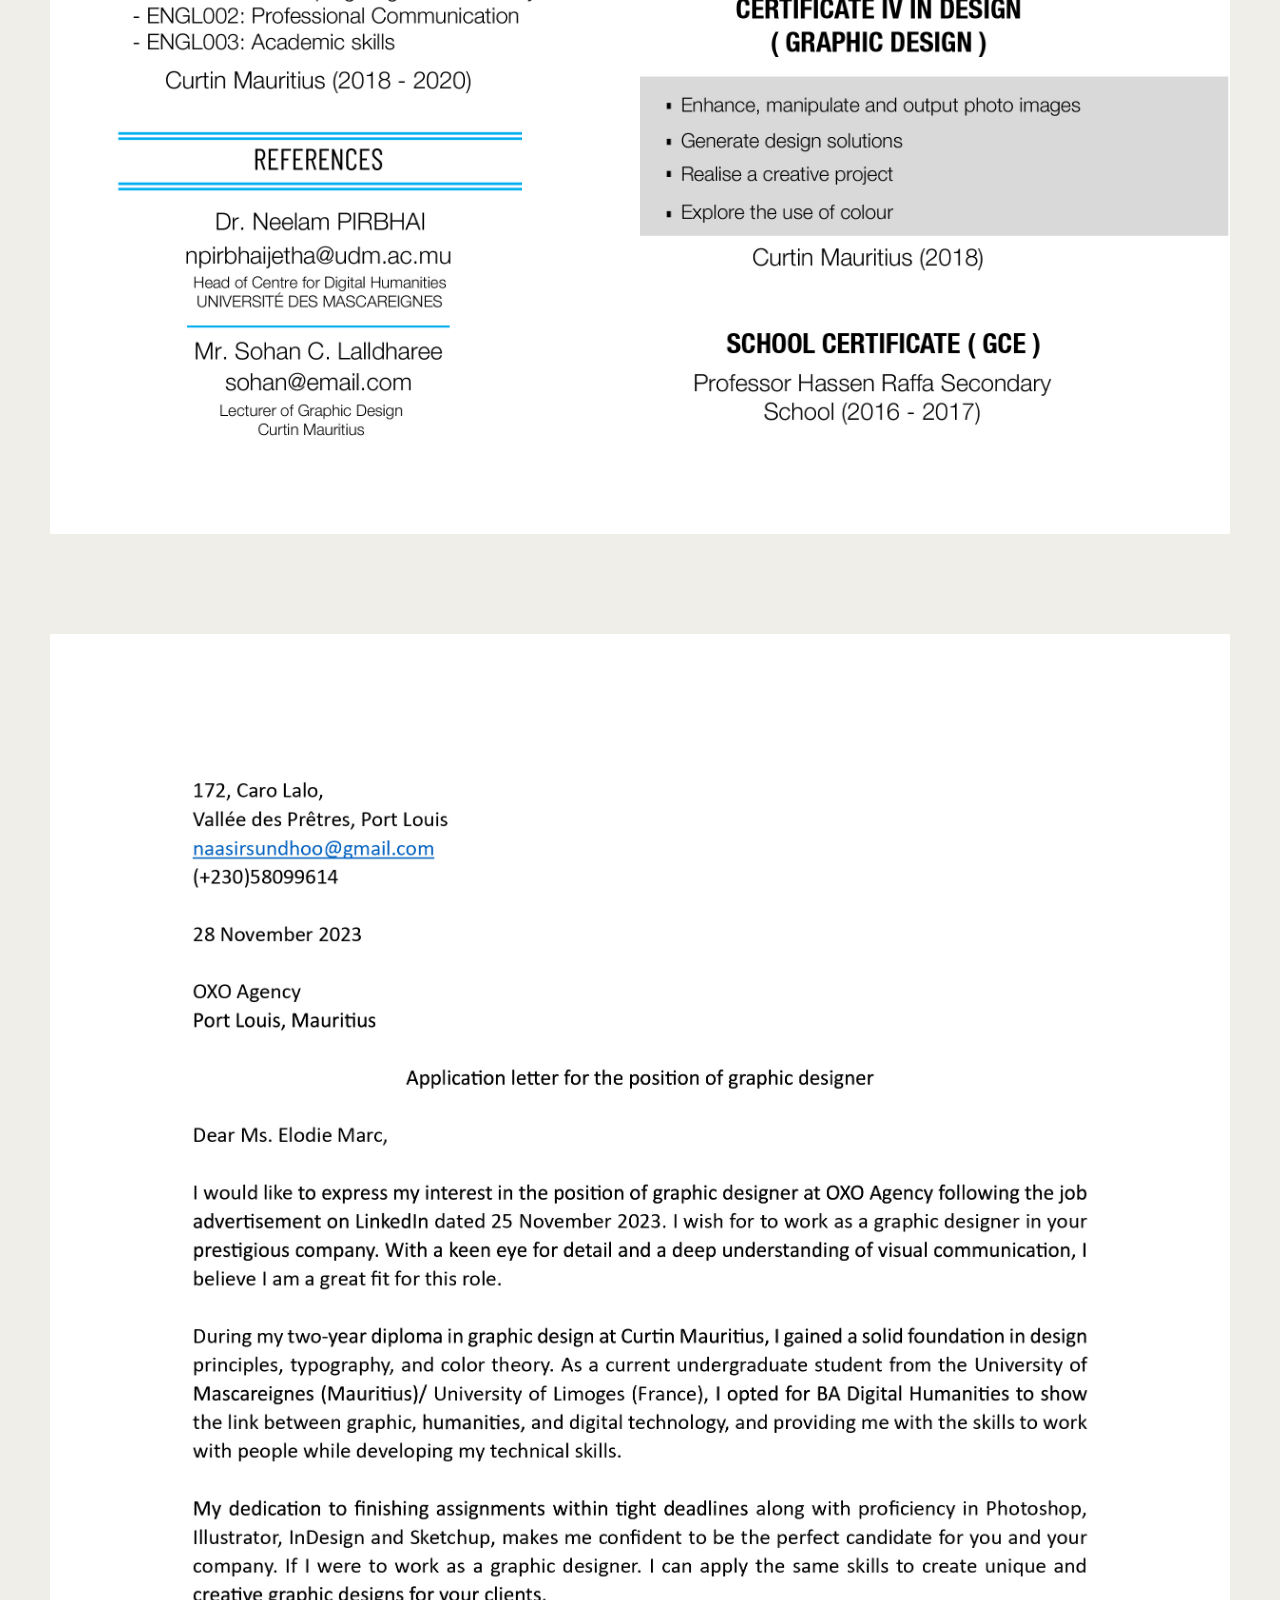
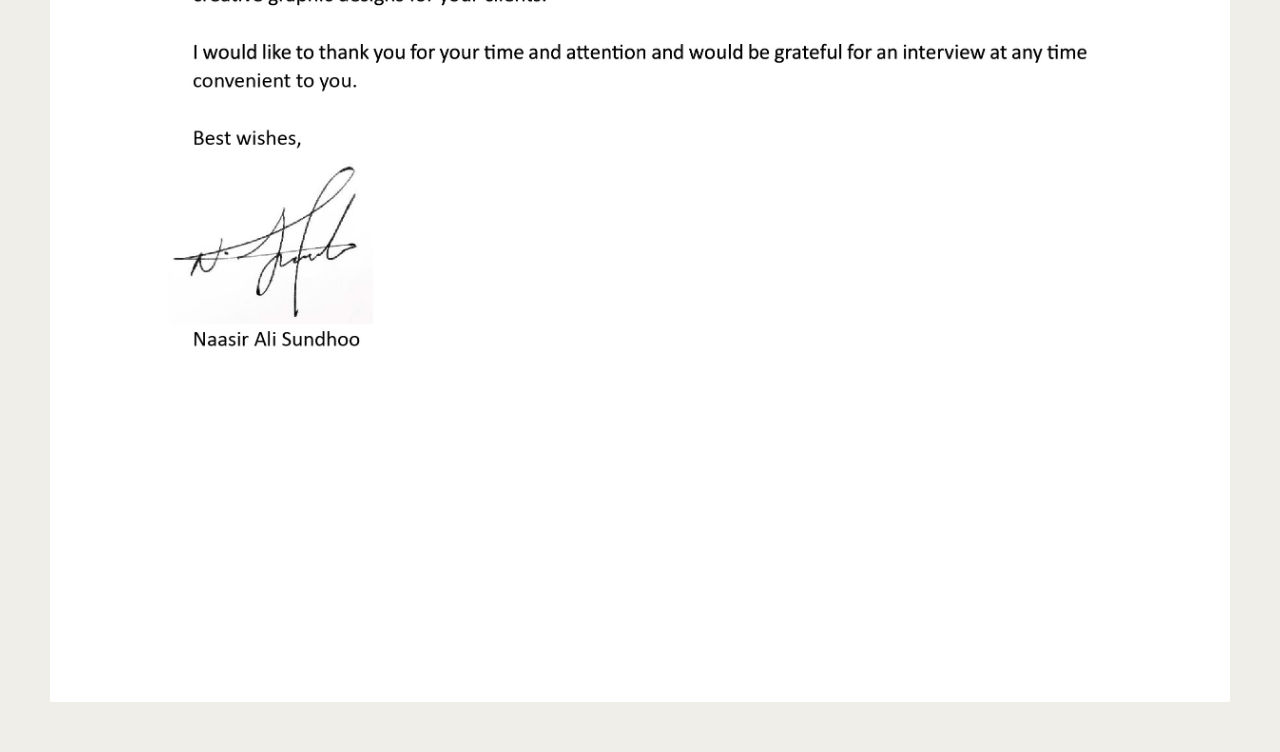
==== commit cc26ba99: "Update about.html" ====
--- a/about.html
+++ b/about.html
@@ -6,9 +6,10 @@
   <link rel="icon" href="" type="">
   <title>About</title>
 
-  <link href="/vendor/bootstrap/css/bootstrap.min.css" rel="stylesheet">
-  <link href="/vendor/bootstrap-icons/bootstrap-icons.css" rel="stylesheet">
-  <link href="/vendor/aos/aos.css" rel="stylesheet">
+  <link href="vendor/bootstrap/css/bootstrap.min.css" rel="stylesheet">
+  <link href="vendor/bootstrap-icons/bootstrap-icons.css" rel="stylesheet">
+  <link href="vendor/aos/aos.css" rel="stylesheet">
+ 
   <link href="css/main.css" rel="stylesheet">
 
 
@@ -180,11 +181,11 @@
   </div>
 
  
-  <script src="/vendor/bootstrap/js/bootstrap.bundle.min.js"></script>
-  <script src="/vendor/swiper/swiper-bundle.min.js"></script>
-  <script src="/vendor/glightbox/js/glightbox.min.js"></script>
-  <script src="/vendor/aos/aos.js"></script>
-  <script src="/vendor/php-email-form/validate.js"></script>
+  <script src="vendor/bootstrap/js/bootstrap.bundle.min.js"></script>
+  <script src="vendor/swiper/swiper-bundle.min.js"></script>
+  <script src="vendor/glightbox/js/glightbox.min.js"></script>
+  <script src="vendor/aos/aos.js"></script>
+  <script src="vendor/php-email-form/validate.js"></script>
 
  
 
--- a/css/main.css
+++ b/css/main.css
@@ -590,6 +590,12 @@
   align-items: center;
   justify-content: center;
 }
+#main > section.about.pb-50 > div > div > div > img{
+  padding-bottom: 35px;
+  height: 100vh;
+  margin-left: 85px;
+}
+
 #skills > div > div.section-title > h2{
   font-weight: 500;
   font-size: 2rem;
@@ -934,4 +940,4 @@
 
 .footer .credits a {
   color: var(--color-primary);
-}+}
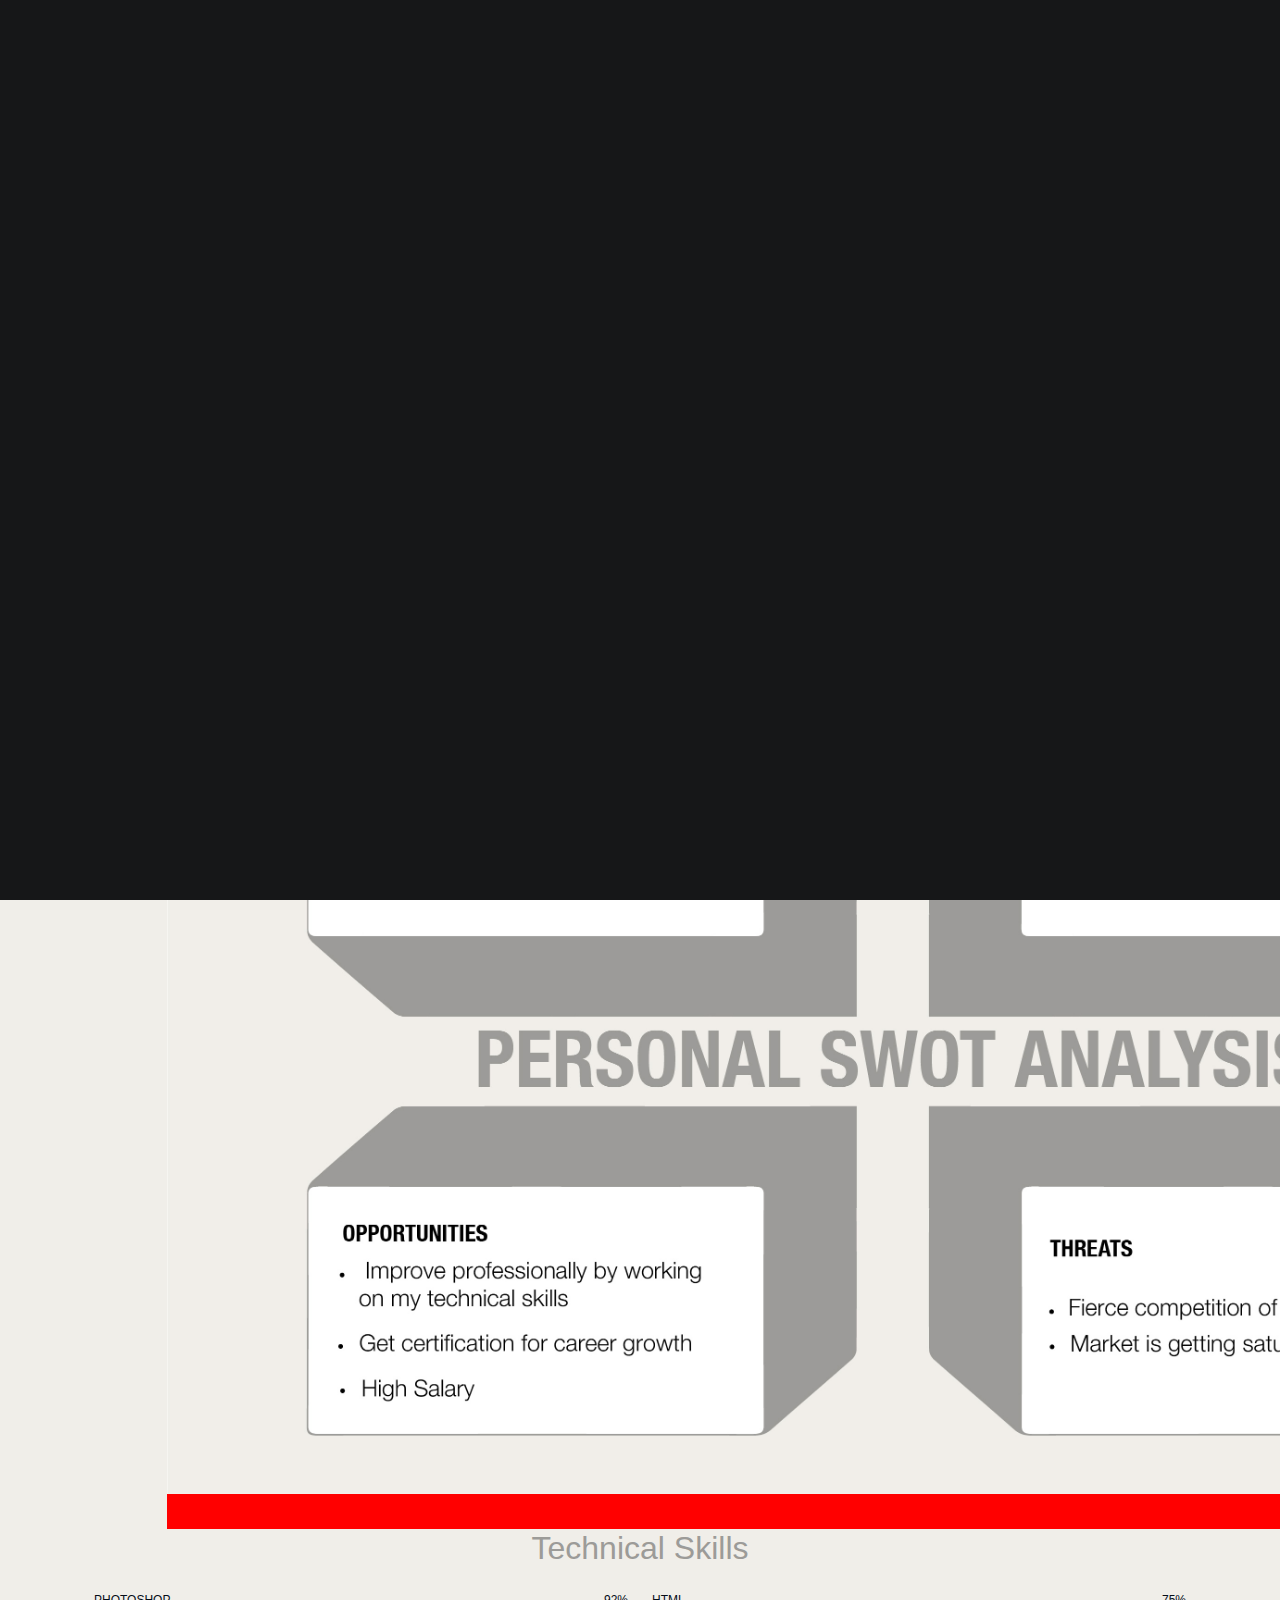
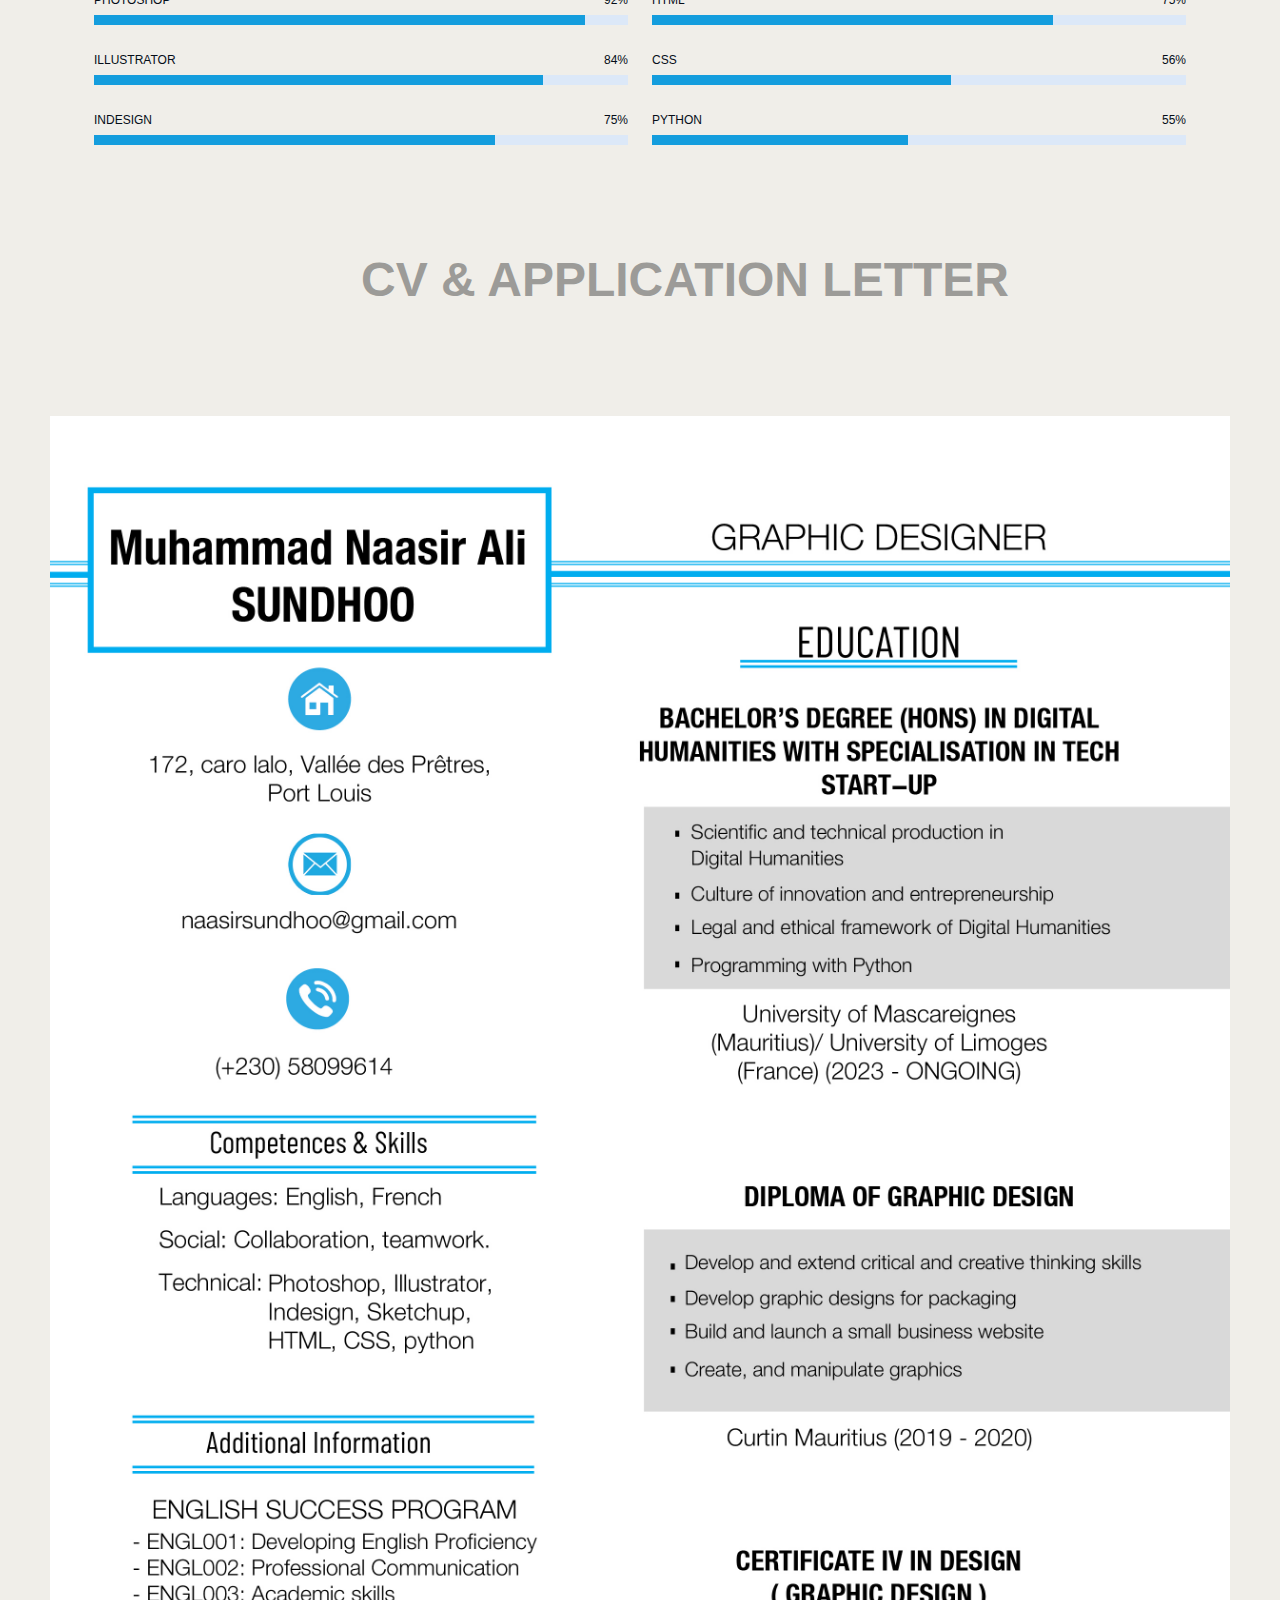
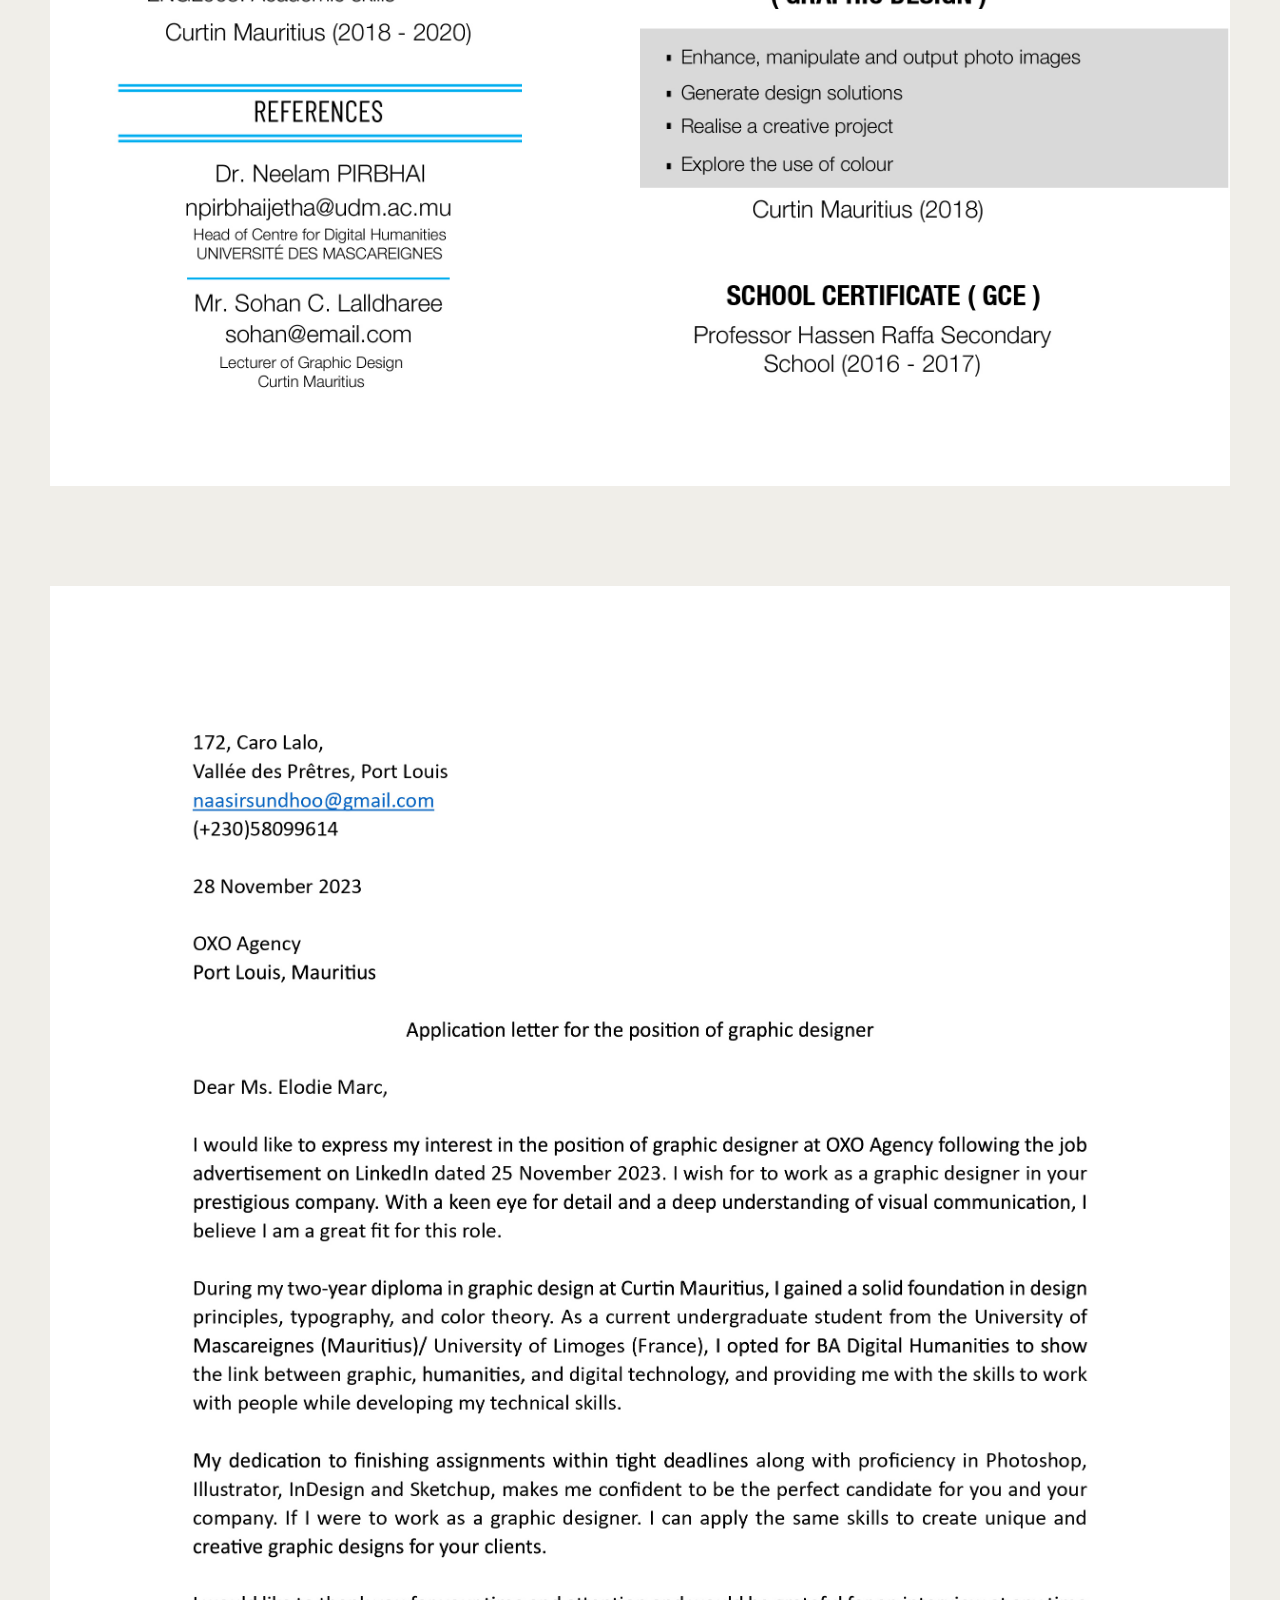
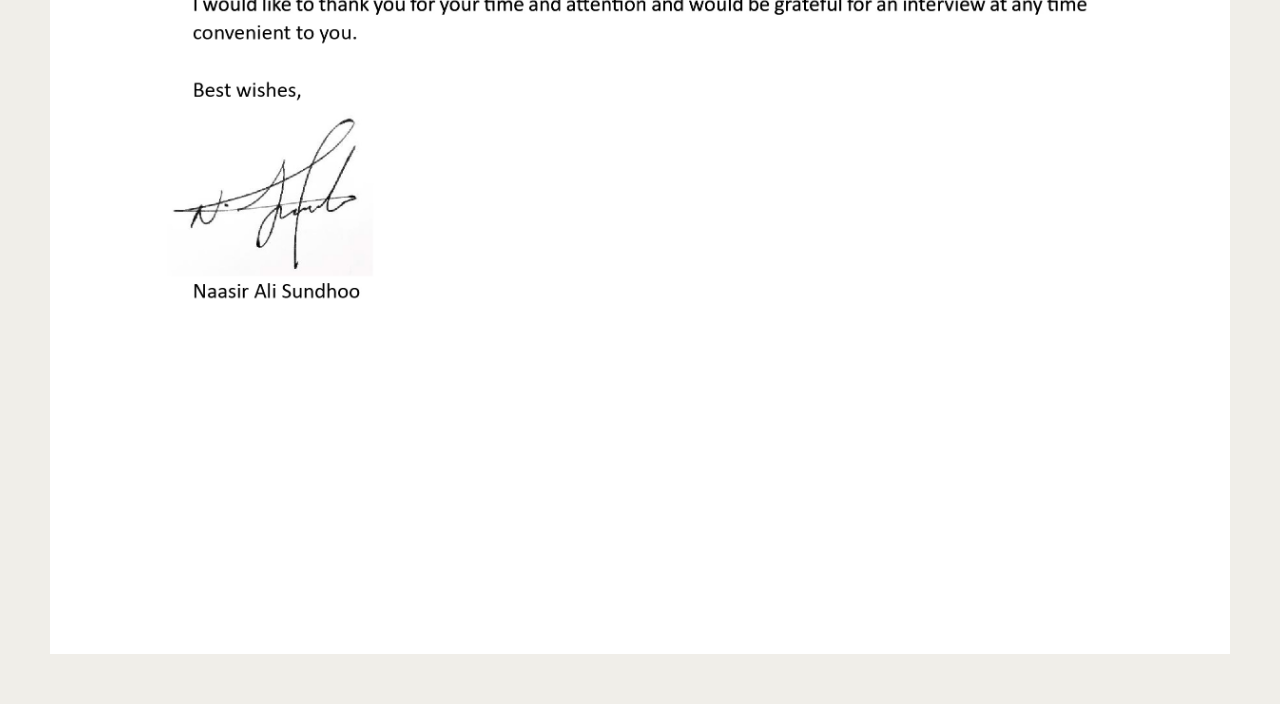
==== commit 3d2a0d52: "Add files via upload" ====
--- a/about.html
+++ b/about.html
@@ -3,14 +3,16 @@
 <head>
   <meta charset="utf-8">
   <meta content="width=device-width, initial-scale=1.0" name="viewport">
-  <link rel="icon" href="" type="">
+<link rel="icon" href="" type="">
   <title>About</title>
 
   <link href="vendor/bootstrap/css/bootstrap.min.css" rel="stylesheet">
   <link href="vendor/bootstrap-icons/bootstrap-icons.css" rel="stylesheet">
+  <link href="vendor/swiper/swiper-bundle.min.css" rel="stylesheet">
+  <link href="vendor/glightbox/css/glightbox.min.css" rel="stylesheet">
   <link href="vendor/aos/aos.css" rel="stylesheet">
  
-  <link href="css/main.css" rel="stylesheet">
+  <link href="./css/main.css" rel="stylesheet">
 
 
 
@@ -32,9 +34,9 @@
         <ul>
           <li><a href="index.html">HOME</a></li>
           <li><a href="about.html" class="active">ABOUT</a></li>
-          <li class="dropdown"><a href="journey.html" class="active"><span>JOURNEY</span> <i class="bi bi-chevron-down dropdown-indicator"></i></a>
+          <li class="dropdown"><a href="journey.html"><span>JOURNEY</span> <i class="bi bi-chevron-down dropdown-indicator"></i></a>
             <ul>
-              <li><a href="journey.html" >BA(Hons) DIGITAL HUMANITIES</a></li>
+              <li><a href="journey.html" class="active">BA(Hons) DIGITAL HUMANITIES</a></li>
               <li><a href="journey.html#diploma">DIPLOMA IN GRAPHIC DESIGN</a></li>
             </ul>
           </li>
@@ -61,11 +63,11 @@
           <div class="col-lg-6 text-center">
             <h2 >ABOUT</h2>
             <p >With a Graphic Design diploma from Curtin Mauritius, I'm currently pursuing a BA 
-              in Digital Humanities at University of Mascareignes(Mauritius)/University of Limoges(France).
+              in Digital Humanities.
               This journey ignites my passion for blending visual storytelling with the societal 
               impact of technology.</p>
               <p>
-                My academic background in Graphic Design has equipped me with a solid foundation in visual communication.
+                My academic background in Graphic Design at Curtin Mauritius has equipped me with a solid foundation in visual communication.
                 Complementing this, my ongoing studies in Digital Humanities propel me into understanding how technology shapes our world,
                 inspiring me to create impactful digital narratives that resonate with the human experience.
             </p>
@@ -164,9 +166,9 @@
     <section id="cv" class="iamages">
       
       <h2>CV & APPLICATION LETTER</h2>
-      <img src="img/photos for eportfolio/BA/cv .jpg" alt="">
+      <img src="./img/photos for eportfolio/BA/cv .jpg" alt="">
      
-      <img src="img/photos for eportfolio/BA/letters.jpg" alt="">
+      <img src="./img/photos for eportfolio/BA/letters.jpg" alt="">
     </section>
 
  
@@ -185,11 +187,11 @@
   <script src="vendor/swiper/swiper-bundle.min.js"></script>
   <script src="vendor/glightbox/js/glightbox.min.js"></script>
   <script src="vendor/aos/aos.js"></script>
-  <script src="vendor/php-email-form/validate.js"></script>
-
- 
-
-  <script src="js/main.js"></script>
+  
+
+ 
+
+  <script src="./js/main.js"></script>
 
 
 </body>
--- a/css/main.css
+++ b/css/main.css
@@ -590,10 +590,12 @@
   align-items: center;
   justify-content: center;
 }
+
 #main > section.about.pb-50 > div > div > div > img{
   padding-bottom: 35px;
   height: 100vh;
   margin-left: 85px;
+  background-color:red;
 }
 
 #skills > div > div.section-title > h2{
